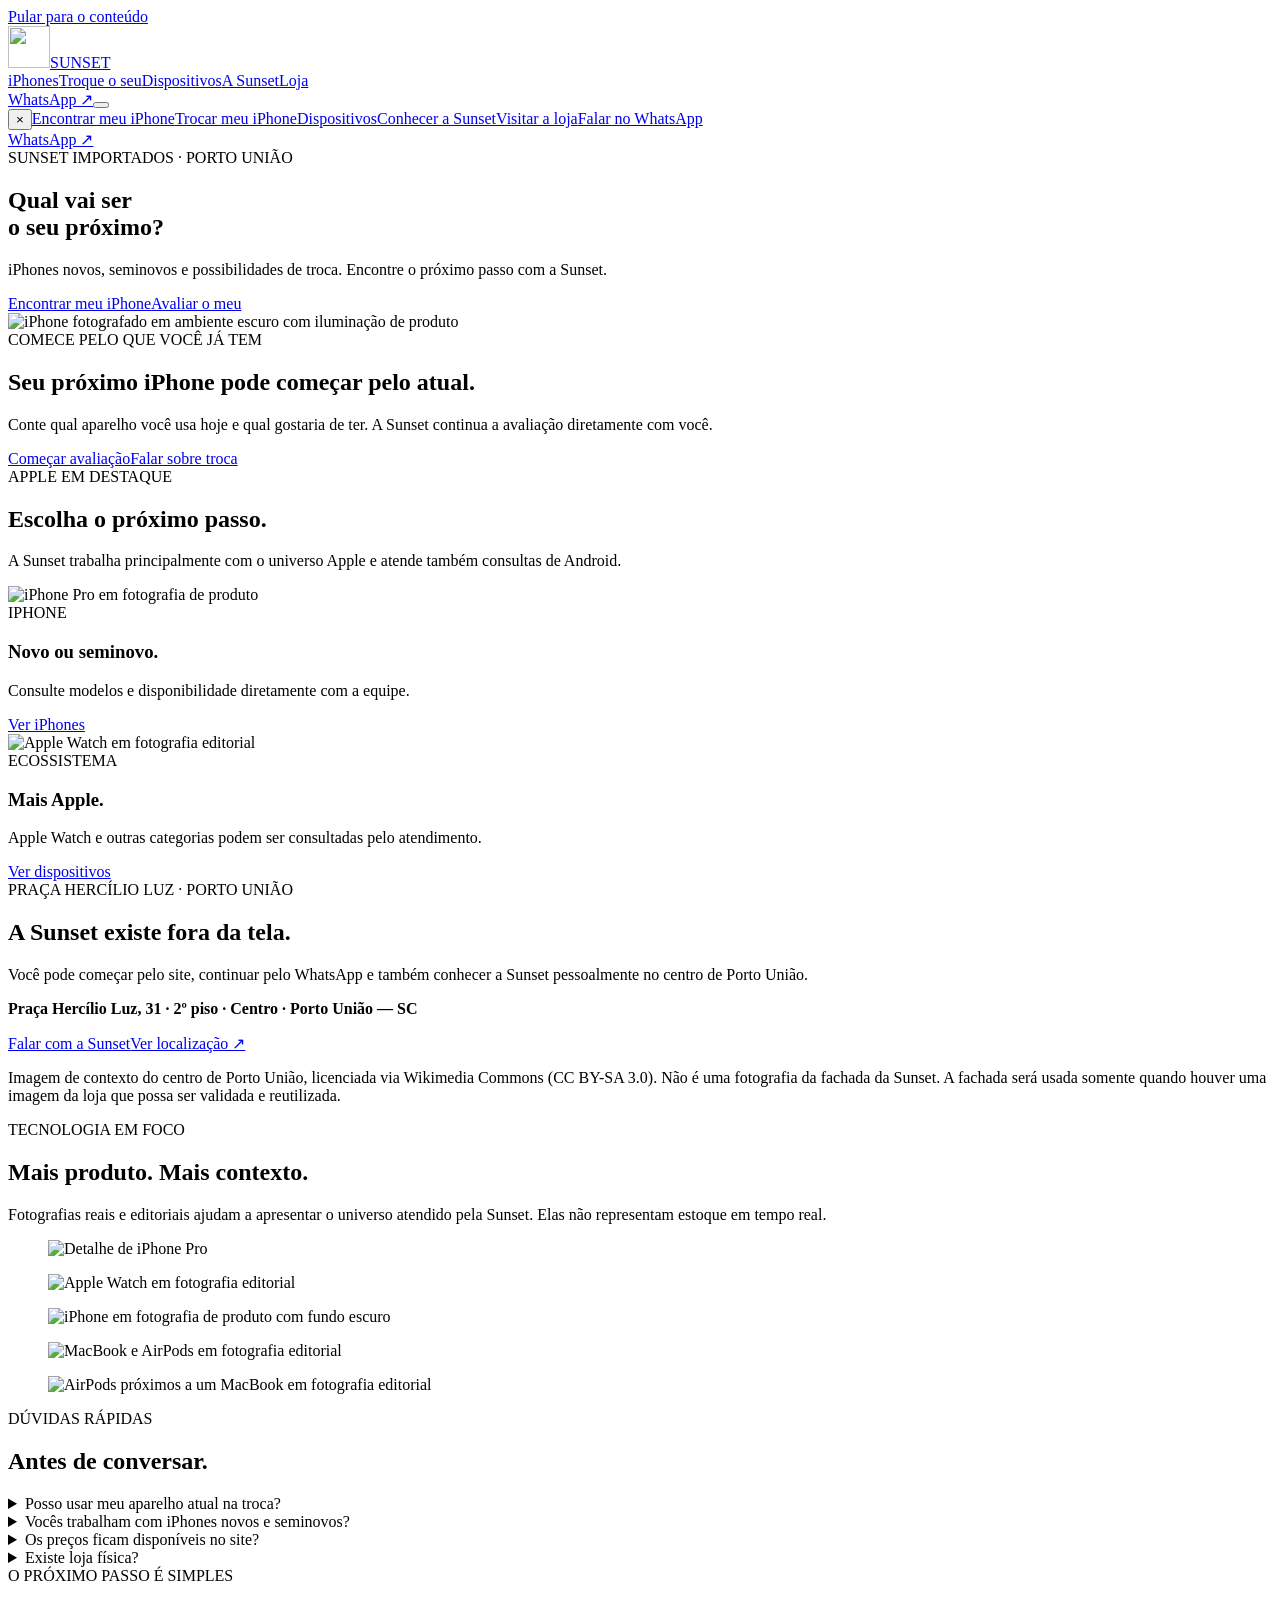
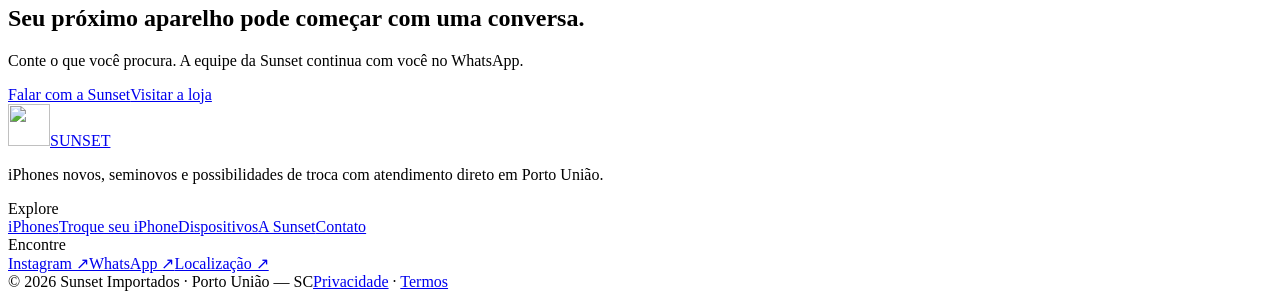
==== site/index.html @ 59bd6c58 "Clarify licensed Porto Uniao location background" ====
<!doctype html><html lang="pt-BR"><head><meta charset="utf-8"><meta name="viewport" content="width=device-width,initial-scale=1"><meta name="theme-color" content="#050505"><title>Sunset Importados | iPhones em Porto União</title><meta name="description" content="Encontre iPhones novos e seminovos, consulte possibilidades de troca e fale diretamente com a Sunset Importados em Porto União."><link rel="canonical" href="https://sunset-importados.onrender.com/"><link rel="icon" href="/assets/sunset-logo.webp" type="image/webp"><meta property="og:type" content="website"><meta property="og:title" content="Sunset Importados | iPhones em Porto União"><meta property="og:description" content="Encontre iPhones novos e seminovos, consulte possibilidades de troca e fale diretamente com a Sunset Importados em Porto União."><meta property="og:url" content="https://sunset-importados.onrender.com/"><meta property="og:image" content="https://sunset-importados.onrender.com/assets/media/iphone-dark-v3.jpg"><meta name="twitter:card" content="summary_large_image"><link rel="stylesheet" href="/assets/styles-1.css?v=20260817-4"><link rel="stylesheet" href="/assets/styles-2a.css?v=20260817-4"><link rel="stylesheet" href="/assets/styles-2b.css?v=20260817-4"><link rel="stylesheet" href="/assets/styles-3.css?v=20260817-4"><link rel="stylesheet" href="/assets/styles-4.css?v=20260817-4"><link rel="stylesheet" href="/assets/styles-media.css?v=20260817-4"><script type="application/ld+json">{"@context":"https://schema.org","@type":"Store","name":"Sunset Importados","url":"https://sunset-importados.onrender.com","sameAs":["https://www.instagram.com/sunset_importados_/"],"address":{"@type":"PostalAddress","streetAddress":"Praça Hercílio Luz, 31, 2º piso","addressLocality":"Porto União","addressRegion":"SC","addressCountry":"BR"}}</script></head><body><a class="skip" href="#conteudo">Pular para o conteúdo</a>
<header class="site-header" aria-label="Navegação principal"><div class="container nav"><a class="brand" href="/" aria-label="Sunset Importados - Início"><img src="/assets/sunset-logo.webp" alt="" width="42" height="42"><span class="brand-word">SUNSET</span></a><nav class="nav-links" aria-label="Principal"><a class="nav-link" href="/iphones/">iPhones</a><a class="nav-link" href="/troque-seu-iphone/">Troque o seu</a><a class="nav-link" href="/dispositivos/">Dispositivos</a><a class="nav-link" href="/a-sunset/">A Sunset</a><a class="nav-link" href="/contato/">Loja</a></nav><a class="btn btn-primary header-cta" data-wa="Olá! Vim pelo site da Sunset e gostaria de falar com a equipe." href="#">WhatsApp ↗</a><button class="menu-btn" type="button" aria-label="Abrir menu" aria-expanded="false"><span class="menu-lines"></span></button></div></header>
<div class="mobile-panel" aria-label="Menu mobile"><button class="close" type="button" aria-label="Fechar menu">×</button><a href="/iphones/">Encontrar meu iPhone</a><a href="/troque-seu-iphone/">Trocar meu iPhone</a><a href="/dispositivos/">Dispositivos</a><a href="/a-sunset/">Conhecer a Sunset</a><a href="/contato/">Visitar a loja</a><a class="btn btn-primary" data-wa="Olá! Vim pelo site da Sunset e gostaria de falar com a equipe." href="#">Falar no WhatsApp</a></div><a class="btn btn-primary mobile-whatsapp" data-wa="Olá! Vim pelo site da Sunset e gostaria de falar com a equipe." href="#">WhatsApp ↗</a>
<main id="conteudo">
<section class="hero"><div class="container hero-grid"><div class="hero-copy reveal"><div class="eyebrow">SUNSET IMPORTADOS · PORTO UNIÃO</div><h1>Qual vai ser<br><span class="gradient-text">o seu próximo?</span></h1><p class="hero-sub">iPhones novos, seminovos e possibilidades de troca. Encontre o próximo passo com a Sunset.</p><div class="btns"><a class="btn btn-primary" href="/iphones/">Encontrar meu iPhone</a><a class="btn btn-secondary" href="/troque-seu-iphone/">Avaliar o meu</a></div></div><div class="hero-art hero-photo reveal"><div class="halo"></div><img src="/assets/media/iphone-dark-v3.jpg" width="1800" height="1200" alt="iPhone fotografado em ambiente escuro com iluminação de produto" fetchpriority="high" decoding="async"></div></div></section>
<section class="section compact"><div class="container reveal"><div class="eyebrow">COMECE PELO QUE VOCÊ JÁ TEM</div><h2>Seu próximo iPhone pode começar pelo atual.</h2><p class="lede">Conte qual aparelho você usa hoje e qual gostaria de ter. A Sunset continua a avaliação diretamente com você.</p><div class="btns"><a class="btn btn-primary" href="/troque-seu-iphone/">Começar avaliação</a><a class="btn btn-secondary" data-wa="Olá! Vim pelo site da Sunset e quero trocar meu iPhone atual." href="#">Falar sobre troca</a></div></div></section>
<section class="section"><div class="container"><div class="section-head reveal"><div class="eyebrow">APPLE EM DESTAQUE</div><h2>Escolha o próximo passo.</h2><p class="lede">A Sunset trabalha principalmente com o universo Apple e atende também consultas de Android.</p></div><div class="media-feature-grid"><article class="media-feature reveal"><img src="/assets/media/iphone-16-pro-v3.jpg" width="1800" height="1200" alt="iPhone Pro em fotografia de produto" loading="lazy" decoding="async"><div class="media-feature-copy"><div class="eyebrow">IPHONE</div><h3>Novo ou seminovo.</h3><p>Consulte modelos e disponibilidade diretamente com a equipe.</p><a class="btn btn-secondary" href="/iphones/">Ver iPhones</a></div></article><article class="media-feature reveal"><img src="/assets/media/apple-watch-v3.jpg" width="1600" height="2000" alt="Apple Watch em fotografia editorial" loading="lazy" decoding="async"><div class="media-feature-copy"><div class="eyebrow">ECOSSISTEMA</div><h3>Mais Apple.</h3><p>Apple Watch e outras categorias podem ser consultadas pelo atendimento.</p><a class="btn btn-secondary" href="/dispositivos/">Ver dispositivos</a></div></article></div></div></section>
<section class="section store-location-section"><div class="store-location-bg" aria-hidden="true"></div><div class="container store-location-content reveal"><div class="eyebrow">PRAÇA HERCÍLIO LUZ · PORTO UNIÃO</div><h2>A Sunset existe fora da tela.</h2><p class="lede">Você pode começar pelo site, continuar pelo WhatsApp e também conhecer a Sunset pessoalmente no centro de Porto União.</p><p class="store-address"><strong>Praça Hercílio Luz, 31 · 2º piso · Centro · Porto União — SC</strong></p><div class="btns"><a class="btn btn-primary" data-wa="Olá! Vim pelo site da Sunset e gostaria de falar com a equipe." href="#">Falar com a Sunset</a><a class="btn btn-secondary" href="https://www.google.com/maps/search/?api=1&query=Praça+Hercílio+Luz+31+Porto+União+SC" target="_blank" rel="noopener noreferrer">Ver localização ↗</a></div><p class="location-caption">Imagem de contexto do centro de Porto União, licenciada via Wikimedia Commons (CC BY-SA 3.0). Não é uma fotografia da fachada da Sunset. A fachada será usada somente quando houver uma imagem da loja que possa ser validada e reutilizada.</p></div></section>
<section class="section compact"><div class="container reveal"><div class="eyebrow">TECNOLOGIA EM FOCO</div><h2>Mais produto. Mais contexto.</h2><p class="lede">Fotografias reais e editoriais ajudam a apresentar o universo atendido pela Sunset. Elas não representam estoque em tempo real.</p><div class="editorial-media expanded-media"><figure><img src="/assets/media/iphone-16-pro-v3.jpg" width="1800" height="1200" alt="Detalhe de iPhone Pro" loading="lazy" decoding="async"></figure><figure><img src="/assets/media/apple-watch-v3.jpg" width="1600" height="2000" alt="Apple Watch em fotografia editorial" loading="lazy" decoding="async"></figure><figure><img src="/assets/media/iphone-dark-v3.jpg" width="1800" height="1200" alt="iPhone em fotografia de produto com fundo escuro" loading="lazy" decoding="async"></figure><figure class="new-media"><img src="/assets/media/macbook-airpods-v1.jpg" alt="MacBook e AirPods em fotografia editorial" loading="lazy" decoding="async"></figure><figure class="new-media"><img src="/assets/media/airpods-macbook-v1.jpg" alt="AirPods próximos a um MacBook em fotografia editorial" loading="lazy" decoding="async"></figure></div></div></section>
<section class="section"><div class="container reveal"><div class="eyebrow">DÚVIDAS RÁPIDAS</div><h2>Antes de conversar.</h2><div class="faq"><details><summary>Posso usar meu aparelho atual na troca?</summary><p class="answer">Sim. A Sunset trabalha com negociações que podem envolver seu aparelho atual. A avaliação e as condições finais são confirmadas diretamente com a equipe.</p></details><details><summary>Vocês trabalham com iPhones novos e seminovos?</summary><p class="answer">Sim. A disponibilidade de modelos deve ser consultada no atendimento.</p></details><details><summary>Os preços ficam disponíveis no site?</summary><p class="answer">Não. O site ajuda você a encontrar o caminho certo e iniciar o atendimento. Preços e disponibilidade são consultados diretamente com a Sunset.</p></details><details><summary>Existe loja física?</summary><p class="answer">Sim. A Sunset está na Praça Hercílio Luz, 31, 2º piso, no Centro de Porto União — SC.</p></details></div></div></section>
<section class="section final-cta"><div class="container reveal"><div class="eyebrow">O PRÓXIMO PASSO É SIMPLES</div><h2>Seu próximo aparelho pode começar com uma conversa.</h2><p class="lede">Conte o que você procura. A equipe da Sunset continua com você no WhatsApp.</p><div class="btns"><a class="btn btn-primary" data-wa="Olá! Vim pelo site da Sunset e quero encontrar meu próximo aparelho." href="#">Falar com a Sunset</a><a class="btn btn-secondary" href="/contato/">Visitar a loja</a></div></div></section>
</main><footer class="footer"><div class="container"><div class="footer-grid"><div><a class="brand" href="/"><img src="/assets/sunset-logo.webp" alt="" width="42" height="42"><span class="brand-word">SUNSET</span></a><p>iPhones novos, seminovos e possibilidades de troca com atendimento direto em Porto União.</p></div><div><div class="eyebrow">Explore</div><div class="footer-links"><a href="/iphones/">iPhones</a><a href="/troque-seu-iphone/">Troque seu iPhone</a><a href="/dispositivos/">Dispositivos</a><a href="/a-sunset/">A Sunset</a><a href="/contato/">Contato</a></div></div><div><div class="eyebrow">Encontre</div><div class="footer-links"><a href="https://www.instagram.com/sunset_importados_/" target="_blank" rel="noopener noreferrer">Instagram ↗</a><a data-wa="Olá! Vim pelo site da Sunset e gostaria de falar com a equipe." href="#">WhatsApp ↗</a><a href="https://www.google.com/maps/search/?api=1&query=Praça+Hercílio+Luz+31+Porto+União+SC" target="_blank" rel="noopener noreferrer">Localização ↗</a></div></div></div><div class="footer-bottom"><span>© 2026 Sunset Importados · Porto União — SC</span><span><a href="/privacidade/">Privacidade</a> · <a href="/termos/">Termos</a></span></div></div></footer><script src="/assets/app.js?v=20260817-4" defer></script></body></html>
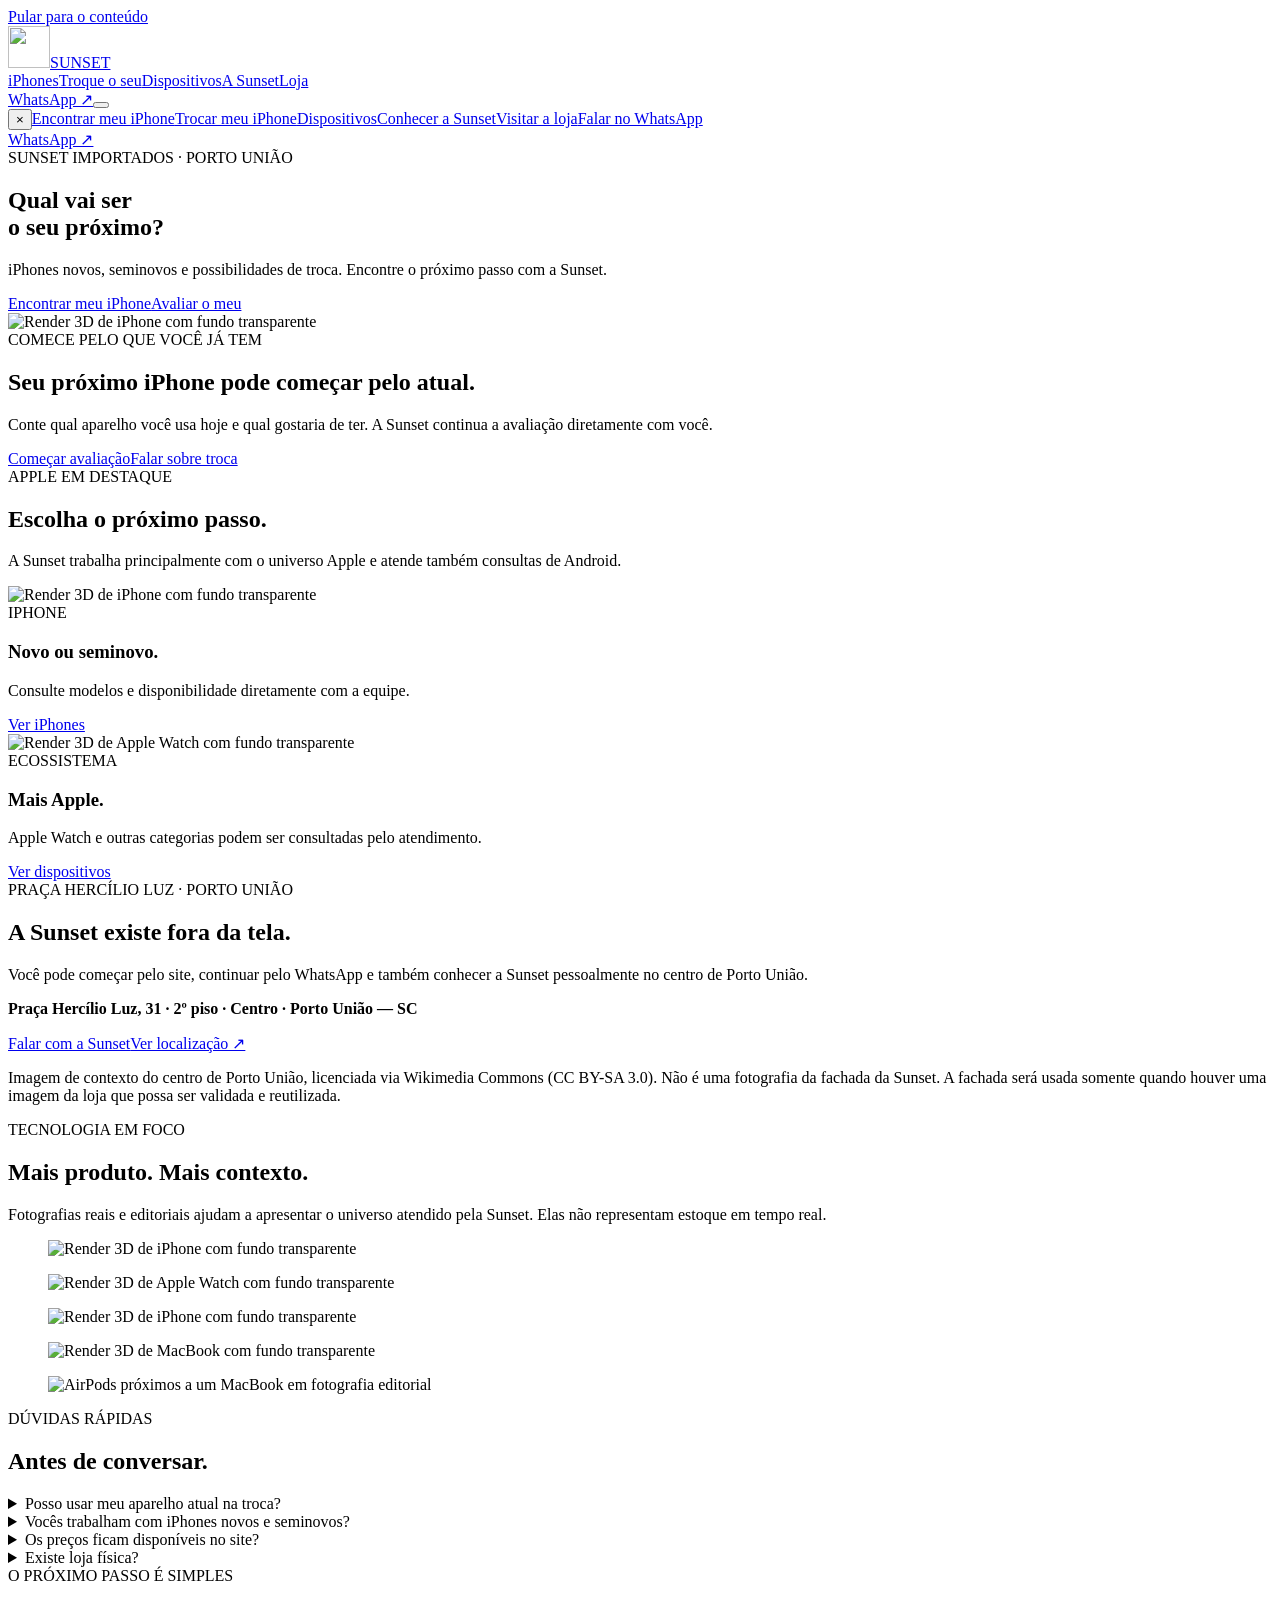
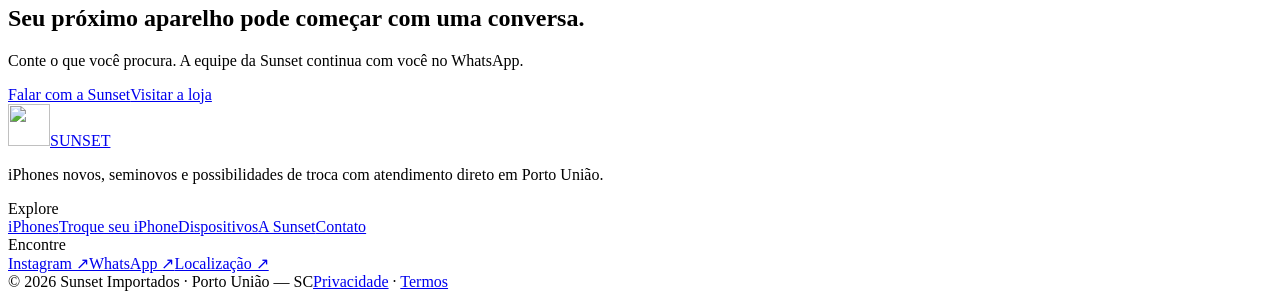
==== commit 39141567: "Use transparent 3D product renders across site" ====
--- a/site/index.html
+++ b/site/index.html
@@ -1,12 +1,12 @@
-<!doctype html><html lang="pt-BR"><head><meta charset="utf-8"><meta name="viewport" content="width=device-width,initial-scale=1"><meta name="theme-color" content="#050505"><title>Sunset Importados | iPhones em Porto União</title><meta name="description" content="Encontre iPhones novos e seminovos, consulte possibilidades de troca e fale diretamente com a Sunset Importados em Porto União."><link rel="canonical" href="https://sunset-importados.onrender.com/"><link rel="icon" href="/assets/sunset-logo.webp" type="image/webp"><meta property="og:type" content="website"><meta property="og:title" content="Sunset Importados | iPhones em Porto União"><meta property="og:description" content="Encontre iPhones novos e seminovos, consulte possibilidades de troca e fale diretamente com a Sunset Importados em Porto União."><meta property="og:url" content="https://sunset-importados.onrender.com/"><meta property="og:image" content="https://sunset-importados.onrender.com/assets/media/iphone-dark-v3.jpg"><meta name="twitter:card" content="summary_large_image"><link rel="stylesheet" href="/assets/styles-1.css?v=20260817-4"><link rel="stylesheet" href="/assets/styles-2a.css?v=20260817-4"><link rel="stylesheet" href="/assets/styles-2b.css?v=20260817-4"><link rel="stylesheet" href="/assets/styles-3.css?v=20260817-4"><link rel="stylesheet" href="/assets/styles-4.css?v=20260817-4"><link rel="stylesheet" href="/assets/styles-media.css?v=20260817-4"><script type="application/ld+json">{"@context":"https://schema.org","@type":"Store","name":"Sunset Importados","url":"https://sunset-importados.onrender.com","sameAs":["https://www.instagram.com/sunset_importados_/"],"address":{"@type":"PostalAddress","streetAddress":"Praça Hercílio Luz, 31, 2º piso","addressLocality":"Porto União","addressRegion":"SC","addressCountry":"BR"}}</script></head><body><a class="skip" href="#conteudo">Pular para o conteúdo</a>
+<!doctype html><html lang="pt-BR"><head><meta charset="utf-8"><meta name="viewport" content="width=device-width,initial-scale=1,viewport-fit=cover"><meta name="theme-color" content="#050505"><title>Sunset Importados | iPhones em Porto União</title><meta name="description" content="Encontre iPhones novos e seminovos, consulte possibilidades de troca e fale diretamente com a Sunset Importados em Porto União."><link rel="canonical" href="https://sunset-importados.onrender.com/"><link rel="icon" href="/assets/sunset-logo.webp" type="image/webp"><meta property="og:type" content="website"><meta property="og:title" content="Sunset Importados | iPhones em Porto União"><meta property="og:description" content="Encontre iPhones novos e seminovos, consulte possibilidades de troca e fale diretamente com a Sunset Importados em Porto União."><meta property="og:url" content="https://sunset-importados.onrender.com/"><meta property="og:image" content="https://sunset-importados.onrender.com/assets/media/iphone-transparent-v1.png"><meta name="twitter:card" content="summary_large_image"><link rel="stylesheet" href="/assets/styles-1.css?v=20260817-4"><link rel="stylesheet" href="/assets/styles-2a.css?v=20260817-4"><link rel="stylesheet" href="/assets/styles-2b.css?v=20260817-4"><link rel="stylesheet" href="/assets/styles-3.css?v=20260817-4"><link rel="stylesheet" href="/assets/styles-4.css?v=20260817-4"><link rel="stylesheet" href="/assets/styles-media.css?v=20260817-4"><script type="application/ld+json">{"@context":"https://schema.org","@type":"Store","name":"Sunset Importados","url":"https://sunset-importados.onrender.com","sameAs":["https://www.instagram.com/sunset_importados_/"],"address":{"@type":"PostalAddress","streetAddress":"Praça Hercílio Luz, 31, 2º piso","addressLocality":"Porto União","addressRegion":"SC","addressCountry":"BR"}}</script><link rel="stylesheet" href="/assets/styles-mobile.css?v=20260817-1"><link rel="manifest" href="/manifest.webmanifest"><link rel="apple-touch-icon" href="/assets/apple-touch-icon.png"><meta name="apple-mobile-web-app-capable" content="yes"><meta name="apple-mobile-web-app-status-bar-style" content="black-translucent"><meta name="apple-mobile-web-app-title" content="Sunset"><link rel="stylesheet" href="/assets/styles-mobile-pwa.css?v=20260817-1"></head><body><a class="skip" href="#conteudo">Pular para o conteúdo</a>
 <header class="site-header" aria-label="Navegação principal"><div class="container nav"><a class="brand" href="/" aria-label="Sunset Importados - Início"><img src="/assets/sunset-logo.webp" alt="" width="42" height="42"><span class="brand-word">SUNSET</span></a><nav class="nav-links" aria-label="Principal"><a class="nav-link" href="/iphones/">iPhones</a><a class="nav-link" href="/troque-seu-iphone/">Troque o seu</a><a class="nav-link" href="/dispositivos/">Dispositivos</a><a class="nav-link" href="/a-sunset/">A Sunset</a><a class="nav-link" href="/contato/">Loja</a></nav><a class="btn btn-primary header-cta" data-wa="Olá! Vim pelo site da Sunset e gostaria de falar com a equipe." href="#">WhatsApp ↗</a><button class="menu-btn" type="button" aria-label="Abrir menu" aria-expanded="false"><span class="menu-lines"></span></button></div></header>
 <div class="mobile-panel" aria-label="Menu mobile"><button class="close" type="button" aria-label="Fechar menu">×</button><a href="/iphones/">Encontrar meu iPhone</a><a href="/troque-seu-iphone/">Trocar meu iPhone</a><a href="/dispositivos/">Dispositivos</a><a href="/a-sunset/">Conhecer a Sunset</a><a href="/contato/">Visitar a loja</a><a class="btn btn-primary" data-wa="Olá! Vim pelo site da Sunset e gostaria de falar com a equipe." href="#">Falar no WhatsApp</a></div><a class="btn btn-primary mobile-whatsapp" data-wa="Olá! Vim pelo site da Sunset e gostaria de falar com a equipe." href="#">WhatsApp ↗</a>
 <main id="conteudo">
-<section class="hero"><div class="container hero-grid"><div class="hero-copy reveal"><div class="eyebrow">SUNSET IMPORTADOS · PORTO UNIÃO</div><h1>Qual vai ser<br><span class="gradient-text">o seu próximo?</span></h1><p class="hero-sub">iPhones novos, seminovos e possibilidades de troca. Encontre o próximo passo com a Sunset.</p><div class="btns"><a class="btn btn-primary" href="/iphones/">Encontrar meu iPhone</a><a class="btn btn-secondary" href="/troque-seu-iphone/">Avaliar o meu</a></div></div><div class="hero-art hero-photo reveal"><div class="halo"></div><img src="/assets/media/iphone-dark-v3.jpg" width="1800" height="1200" alt="iPhone fotografado em ambiente escuro com iluminação de produto" fetchpriority="high" decoding="async"></div></div></section>
+<section class="hero"><div class="container hero-grid"><div class="hero-copy reveal"><div class="eyebrow">SUNSET IMPORTADOS · PORTO UNIÃO</div><h1>Qual vai ser<br><span class="gradient-text">o seu próximo?</span></h1><p class="hero-sub">iPhones novos, seminovos e possibilidades de troca. Encontre o próximo passo com a Sunset.</p><div class="btns"><a class="btn btn-primary" href="/iphones/">Encontrar meu iPhone</a><a class="btn btn-secondary" href="/troque-seu-iphone/">Avaliar o meu</a></div></div><div class="hero-art hero-photo reveal"><div class="halo"></div><img src="/assets/media/iphone-transparent-v1.png" width="1800" height="1200" alt="Render 3D de iPhone com fundo transparente" fetchpriority="high" decoding="async"></div></div></section>
 <section class="section compact"><div class="container reveal"><div class="eyebrow">COMECE PELO QUE VOCÊ JÁ TEM</div><h2>Seu próximo iPhone pode começar pelo atual.</h2><p class="lede">Conte qual aparelho você usa hoje e qual gostaria de ter. A Sunset continua a avaliação diretamente com você.</p><div class="btns"><a class="btn btn-primary" href="/troque-seu-iphone/">Começar avaliação</a><a class="btn btn-secondary" data-wa="Olá! Vim pelo site da Sunset e quero trocar meu iPhone atual." href="#">Falar sobre troca</a></div></div></section>
-<section class="section"><div class="container"><div class="section-head reveal"><div class="eyebrow">APPLE EM DESTAQUE</div><h2>Escolha o próximo passo.</h2><p class="lede">A Sunset trabalha principalmente com o universo Apple e atende também consultas de Android.</p></div><div class="media-feature-grid"><article class="media-feature reveal"><img src="/assets/media/iphone-16-pro-v3.jpg" width="1800" height="1200" alt="iPhone Pro em fotografia de produto" loading="lazy" decoding="async"><div class="media-feature-copy"><div class="eyebrow">IPHONE</div><h3>Novo ou seminovo.</h3><p>Consulte modelos e disponibilidade diretamente com a equipe.</p><a class="btn btn-secondary" href="/iphones/">Ver iPhones</a></div></article><article class="media-feature reveal"><img src="/assets/media/apple-watch-v3.jpg" width="1600" height="2000" alt="Apple Watch em fotografia editorial" loading="lazy" decoding="async"><div class="media-feature-copy"><div class="eyebrow">ECOSSISTEMA</div><h3>Mais Apple.</h3><p>Apple Watch e outras categorias podem ser consultadas pelo atendimento.</p><a class="btn btn-secondary" href="/dispositivos/">Ver dispositivos</a></div></article></div></div></section>
+<section class="section"><div class="container"><div class="section-head reveal"><div class="eyebrow">APPLE EM DESTAQUE</div><h2>Escolha o próximo passo.</h2><p class="lede">A Sunset trabalha principalmente com o universo Apple e atende também consultas de Android.</p></div><div class="media-feature-grid"><article class="media-feature reveal"><img src="/assets/media/iphone-transparent-v1.png" width="1800" height="1200" alt="Render 3D de iPhone com fundo transparente" loading="lazy" decoding="async"><div class="media-feature-copy"><div class="eyebrow">IPHONE</div><h3>Novo ou seminovo.</h3><p>Consulte modelos e disponibilidade diretamente com a equipe.</p><a class="btn btn-secondary" href="/iphones/">Ver iPhones</a></div></article><article class="media-feature reveal"><img src="/assets/media/apple-watch-transparent-v1.png" width="1600" height="2000" alt="Render 3D de Apple Watch com fundo transparente" loading="lazy" decoding="async"><div class="media-feature-copy"><div class="eyebrow">ECOSSISTEMA</div><h3>Mais Apple.</h3><p>Apple Watch e outras categorias podem ser consultadas pelo atendimento.</p><a class="btn btn-secondary" href="/dispositivos/">Ver dispositivos</a></div></article></div></div></section>
 <section class="section store-location-section"><div class="store-location-bg" aria-hidden="true"></div><div class="container store-location-content reveal"><div class="eyebrow">PRAÇA HERCÍLIO LUZ · PORTO UNIÃO</div><h2>A Sunset existe fora da tela.</h2><p class="lede">Você pode começar pelo site, continuar pelo WhatsApp e também conhecer a Sunset pessoalmente no centro de Porto União.</p><p class="store-address"><strong>Praça Hercílio Luz, 31 · 2º piso · Centro · Porto União — SC</strong></p><div class="btns"><a class="btn btn-primary" data-wa="Olá! Vim pelo site da Sunset e gostaria de falar com a equipe." href="#">Falar com a Sunset</a><a class="btn btn-secondary" href="https://www.google.com/maps/search/?api=1&query=Praça+Hercílio+Luz+31+Porto+União+SC" target="_blank" rel="noopener noreferrer">Ver localização ↗</a></div><p class="location-caption">Imagem de contexto do centro de Porto União, licenciada via Wikimedia Commons (CC BY-SA 3.0). Não é uma fotografia da fachada da Sunset. A fachada será usada somente quando houver uma imagem da loja que possa ser validada e reutilizada.</p></div></section>
-<section class="section compact"><div class="container reveal"><div class="eyebrow">TECNOLOGIA EM FOCO</div><h2>Mais produto. Mais contexto.</h2><p class="lede">Fotografias reais e editoriais ajudam a apresentar o universo atendido pela Sunset. Elas não representam estoque em tempo real.</p><div class="editorial-media expanded-media"><figure><img src="/assets/media/iphone-16-pro-v3.jpg" width="1800" height="1200" alt="Detalhe de iPhone Pro" loading="lazy" decoding="async"></figure><figure><img src="/assets/media/apple-watch-v3.jpg" width="1600" height="2000" alt="Apple Watch em fotografia editorial" loading="lazy" decoding="async"></figure><figure><img src="/assets/media/iphone-dark-v3.jpg" width="1800" height="1200" alt="iPhone em fotografia de produto com fundo escuro" loading="lazy" decoding="async"></figure><figure class="new-media"><img src="/assets/media/macbook-airpods-v1.jpg" alt="MacBook e AirPods em fotografia editorial" loading="lazy" decoding="async"></figure><figure class="new-media"><img src="/assets/media/airpods-macbook-v1.jpg" alt="AirPods próximos a um MacBook em fotografia editorial" loading="lazy" decoding="async"></figure></div></div></section>
+<section class="section compact"><div class="container reveal"><div class="eyebrow">TECNOLOGIA EM FOCO</div><h2>Mais produto. Mais contexto.</h2><p class="lede">Fotografias reais e editoriais ajudam a apresentar o universo atendido pela Sunset. Elas não representam estoque em tempo real.</p><div class="editorial-media expanded-media"><figure><img src="/assets/media/iphone-transparent-v1.png" width="1800" height="1200" alt="Render 3D de iPhone com fundo transparente" loading="lazy" decoding="async"></figure><figure><img src="/assets/media/apple-watch-transparent-v1.png" width="1600" height="2000" alt="Render 3D de Apple Watch com fundo transparente" loading="lazy" decoding="async"></figure><figure><img src="/assets/media/iphone-transparent-v1.png" width="1800" height="1200" alt="Render 3D de iPhone com fundo transparente" loading="lazy" decoding="async"></figure><figure class="new-media"><img src="/assets/media/macbook-transparent-v1.png" alt="Render 3D de MacBook com fundo transparente" loading="lazy" decoding="async"></figure><figure class="new-media"><img src="/assets/media/airpods-macbook-v1.jpg" alt="AirPods próximos a um MacBook em fotografia editorial" loading="lazy" decoding="async"></figure></div></div></section>
 <section class="section"><div class="container reveal"><div class="eyebrow">DÚVIDAS RÁPIDAS</div><h2>Antes de conversar.</h2><div class="faq"><details><summary>Posso usar meu aparelho atual na troca?</summary><p class="answer">Sim. A Sunset trabalha com negociações que podem envolver seu aparelho atual. A avaliação e as condições finais são confirmadas diretamente com a equipe.</p></details><details><summary>Vocês trabalham com iPhones novos e seminovos?</summary><p class="answer">Sim. A disponibilidade de modelos deve ser consultada no atendimento.</p></details><details><summary>Os preços ficam disponíveis no site?</summary><p class="answer">Não. O site ajuda você a encontrar o caminho certo e iniciar o atendimento. Preços e disponibilidade são consultados diretamente com a Sunset.</p></details><details><summary>Existe loja física?</summary><p class="answer">Sim. A Sunset está na Praça Hercílio Luz, 31, 2º piso, no Centro de Porto União — SC.</p></details></div></div></section>
 <section class="section final-cta"><div class="container reveal"><div class="eyebrow">O PRÓXIMO PASSO É SIMPLES</div><h2>Seu próximo aparelho pode começar com uma conversa.</h2><p class="lede">Conte o que você procura. A equipe da Sunset continua com você no WhatsApp.</p><div class="btns"><a class="btn btn-primary" data-wa="Olá! Vim pelo site da Sunset e quero encontrar meu próximo aparelho." href="#">Falar com a Sunset</a><a class="btn btn-secondary" href="/contato/">Visitar a loja</a></div></div></section>
-</main><footer class="footer"><div class="container"><div class="footer-grid"><div><a class="brand" href="/"><img src="/assets/sunset-logo.webp" alt="" width="42" height="42"><span class="brand-word">SUNSET</span></a><p>iPhones novos, seminovos e possibilidades de troca com atendimento direto em Porto União.</p></div><div><div class="eyebrow">Explore</div><div class="footer-links"><a href="/iphones/">iPhones</a><a href="/troque-seu-iphone/">Troque seu iPhone</a><a href="/dispositivos/">Dispositivos</a><a href="/a-sunset/">A Sunset</a><a href="/contato/">Contato</a></div></div><div><div class="eyebrow">Encontre</div><div class="footer-links"><a href="https://www.instagram.com/sunset_importados_/" target="_blank" rel="noopener noreferrer">Instagram ↗</a><a data-wa="Olá! Vim pelo site da Sunset e gostaria de falar com a equipe." href="#">WhatsApp ↗</a><a href="https://www.google.com/maps/search/?api=1&query=Praça+Hercílio+Luz+31+Porto+União+SC" target="_blank" rel="noopener noreferrer">Localização ↗</a></div></div></div><div class="footer-bottom"><span>© 2026 Sunset Importados · Porto União — SC</span><span><a href="/privacidade/">Privacidade</a> · <a href="/termos/">Termos</a></span></div></div></footer><script src="/assets/app.js?v=20260817-4" defer></script></body></html>+</main><footer class="footer"><div class="container"><div class="footer-grid"><div><a class="brand" href="/"><img src="/assets/sunset-logo.webp" alt="" width="42" height="42"><span class="brand-word">SUNSET</span></a><p>iPhones novos, seminovos e possibilidades de troca com atendimento direto em Porto União.</p></div><div><div class="eyebrow">Explore</div><div class="footer-links"><a href="/iphones/">iPhones</a><a href="/troque-seu-iphone/">Troque seu iPhone</a><a href="/dispositivos/">Dispositivos</a><a href="/a-sunset/">A Sunset</a><a href="/contato/">Contato</a></div></div><div><div class="eyebrow">Encontre</div><div class="footer-links"><a href="https://www.instagram.com/sunset_importados_/" target="_blank" rel="noopener noreferrer">Instagram ↗</a><a data-wa="Olá! Vim pelo site da Sunset e gostaria de falar com a equipe." href="#">WhatsApp ↗</a><a href="https://www.google.com/maps/search/?api=1&query=Praça+Hercílio+Luz+31+Porto+União+SC" target="_blank" rel="noopener noreferrer">Localização ↗</a></div></div></div><div class="footer-bottom"><span>© 2026 Sunset Importados · Porto União — SC</span><span><a href="/privacidade/">Privacidade</a> · <a href="/termos/">Termos</a></span></div></div></footer><script src="/assets/app.js?v=20260817-4" defer></script><script src="/assets/pwa.js?v=20260817-1" defer></script></body></html>
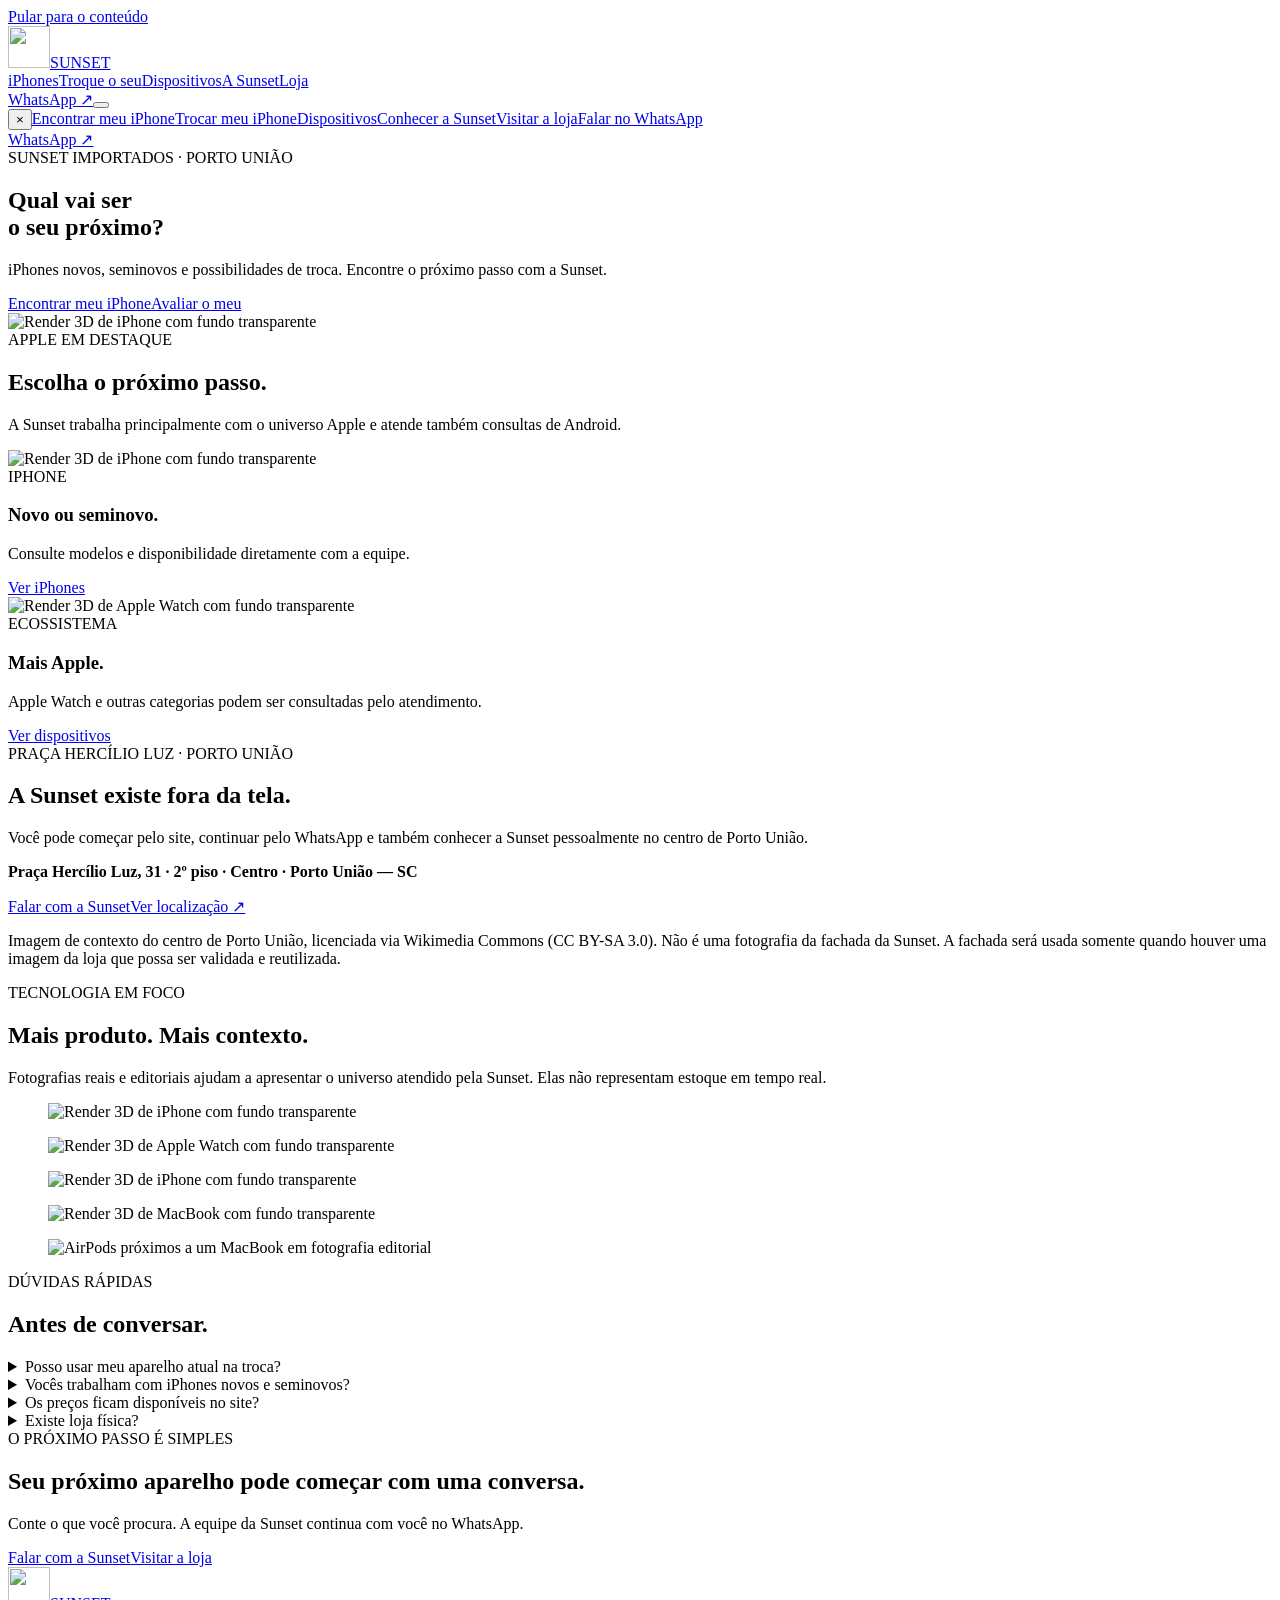
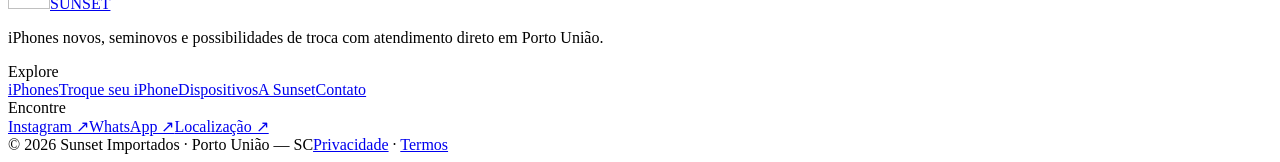
==== commit 9ec9f5de: "Remove product overlays and duplicate section for cinematic layout" ====
--- a/site/index.html
+++ b/site/index.html
@@ -1,9 +1,9 @@
-<!doctype html><html lang="pt-BR"><head><meta charset="utf-8"><meta name="viewport" content="width=device-width,initial-scale=1,viewport-fit=cover"><meta name="theme-color" content="#050505"><title>Sunset Importados | iPhones em Porto União</title><meta name="description" content="Encontre iPhones novos e seminovos, consulte possibilidades de troca e fale diretamente com a Sunset Importados em Porto União."><link rel="canonical" href="https://sunset-importados.onrender.com/"><link rel="icon" href="/assets/sunset-logo.webp" type="image/webp"><meta property="og:type" content="website"><meta property="og:title" content="Sunset Importados | iPhones em Porto União"><meta property="og:description" content="Encontre iPhones novos e seminovos, consulte possibilidades de troca e fale diretamente com a Sunset Importados em Porto União."><meta property="og:url" content="https://sunset-importados.onrender.com/"><meta property="og:image" content="https://sunset-importados.onrender.com/assets/media/iphone-transparent-v1.png"><meta name="twitter:card" content="summary_large_image"><link rel="stylesheet" href="/assets/styles-1.css?v=20260817-4"><link rel="stylesheet" href="/assets/styles-2a.css?v=20260817-4"><link rel="stylesheet" href="/assets/styles-2b.css?v=20260817-4"><link rel="stylesheet" href="/assets/styles-3.css?v=20260817-4"><link rel="stylesheet" href="/assets/styles-4.css?v=20260817-4"><link rel="stylesheet" href="/assets/styles-media.css?v=20260817-4"><script type="application/ld+json">{"@context":"https://schema.org","@type":"Store","name":"Sunset Importados","url":"https://sunset-importados.onrender.com","sameAs":["https://www.instagram.com/sunset_importados_/"],"address":{"@type":"PostalAddress","streetAddress":"Praça Hercílio Luz, 31, 2º piso","addressLocality":"Porto União","addressRegion":"SC","addressCountry":"BR"}}</script><link rel="stylesheet" href="/assets/styles-mobile.css?v=20260817-1"><link rel="manifest" href="/manifest.webmanifest"><link rel="apple-touch-icon" href="/assets/apple-touch-icon.png"><meta name="apple-mobile-web-app-capable" content="yes"><meta name="apple-mobile-web-app-status-bar-style" content="black-translucent"><meta name="apple-mobile-web-app-title" content="Sunset"><link rel="stylesheet" href="/assets/styles-mobile-pwa.css?v=20260817-1"></head><body><a class="skip" href="#conteudo">Pular para o conteúdo</a>
+<!doctype html><html lang="pt-BR"><head><meta charset="utf-8"><meta name="viewport" content="width=device-width,initial-scale=1,viewport-fit=cover"><meta name="theme-color" content="#050505"><title>Sunset Importados | iPhones em Porto União</title><meta name="description" content="Encontre iPhones novos e seminovos, consulte possibilidades de troca e fale diretamente com a Sunset Importados em Porto União."><link rel="canonical" href="https://sunset-importados.onrender.com/"><link rel="icon" href="/assets/sunset-logo.webp" type="image/webp"><meta property="og:type" content="website"><meta property="og:title" content="Sunset Importados | iPhones em Porto União"><meta property="og:description" content="Encontre iPhones novos e seminovos, consulte possibilidades de troca e fale diretamente com a Sunset Importados em Porto União."><meta property="og:url" content="https://sunset-importados.onrender.com/"><meta property="og:image" content="https://sunset-importados.onrender.com/assets/media/iphone-transparent-v1.png"><meta name="twitter:card" content="summary_large_image"><link rel="stylesheet" href="/assets/styles-1.css?v=20260817-4"><link rel="stylesheet" href="/assets/styles-2a.css?v=20260817-4"><link rel="stylesheet" href="/assets/styles-2b.css?v=20260817-4"><link rel="stylesheet" href="/assets/styles-3.css?v=20260817-4"><link rel="stylesheet" href="/assets/styles-4.css?v=20260817-4"><link rel="stylesheet" href="/assets/styles-media.css?v=20260817-4"><script type="application/ld+json">{"@context":"https://schema.org","@type":"Store","name":"Sunset Importados","url":"https://sunset-importados.onrender.com","sameAs":["https://www.instagram.com/sunset_importados_/"],"address":{"@type":"PostalAddress","streetAddress":"Praça Hercílio Luz, 31, 2º piso","addressLocality":"Porto União","addressRegion":"SC","addressCountry":"BR"}}</script><link rel="stylesheet" href="/assets/styles-mobile.css?v=20260817-1"><link rel="manifest" href="/manifest.webmanifest"><link rel="apple-touch-icon" href="/assets/apple-touch-icon.png"><meta name="apple-mobile-web-app-capable" content="yes"><meta name="apple-mobile-web-app-status-bar-style" content="black-translucent"><meta name="apple-mobile-web-app-title" content="Sunset"><link rel="stylesheet" href="/assets/styles-mobile-pwa.css?v=20260817-1"><link rel="stylesheet" href="/assets/styles-cinematic.css?v=20260817-1"></head><body><a class="skip" href="#conteudo">Pular para o conteúdo</a>
 <header class="site-header" aria-label="Navegação principal"><div class="container nav"><a class="brand" href="/" aria-label="Sunset Importados - Início"><img src="/assets/sunset-logo.webp" alt="" width="42" height="42"><span class="brand-word">SUNSET</span></a><nav class="nav-links" aria-label="Principal"><a class="nav-link" href="/iphones/">iPhones</a><a class="nav-link" href="/troque-seu-iphone/">Troque o seu</a><a class="nav-link" href="/dispositivos/">Dispositivos</a><a class="nav-link" href="/a-sunset/">A Sunset</a><a class="nav-link" href="/contato/">Loja</a></nav><a class="btn btn-primary header-cta" data-wa="Olá! Vim pelo site da Sunset e gostaria de falar com a equipe." href="#">WhatsApp ↗</a><button class="menu-btn" type="button" aria-label="Abrir menu" aria-expanded="false"><span class="menu-lines"></span></button></div></header>
 <div class="mobile-panel" aria-label="Menu mobile"><button class="close" type="button" aria-label="Fechar menu">×</button><a href="/iphones/">Encontrar meu iPhone</a><a href="/troque-seu-iphone/">Trocar meu iPhone</a><a href="/dispositivos/">Dispositivos</a><a href="/a-sunset/">Conhecer a Sunset</a><a href="/contato/">Visitar a loja</a><a class="btn btn-primary" data-wa="Olá! Vim pelo site da Sunset e gostaria de falar com a equipe." href="#">Falar no WhatsApp</a></div><a class="btn btn-primary mobile-whatsapp" data-wa="Olá! Vim pelo site da Sunset e gostaria de falar com a equipe." href="#">WhatsApp ↗</a>
 <main id="conteudo">
-<section class="hero"><div class="container hero-grid"><div class="hero-copy reveal"><div class="eyebrow">SUNSET IMPORTADOS · PORTO UNIÃO</div><h1>Qual vai ser<br><span class="gradient-text">o seu próximo?</span></h1><p class="hero-sub">iPhones novos, seminovos e possibilidades de troca. Encontre o próximo passo com a Sunset.</p><div class="btns"><a class="btn btn-primary" href="/iphones/">Encontrar meu iPhone</a><a class="btn btn-secondary" href="/troque-seu-iphone/">Avaliar o meu</a></div></div><div class="hero-art hero-photo reveal"><div class="halo"></div><img src="/assets/media/iphone-transparent-v1.png" width="1800" height="1200" alt="Render 3D de iPhone com fundo transparente" fetchpriority="high" decoding="async"></div></div></section>
-<section class="section compact"><div class="container reveal"><div class="eyebrow">COMECE PELO QUE VOCÊ JÁ TEM</div><h2>Seu próximo iPhone pode começar pelo atual.</h2><p class="lede">Conte qual aparelho você usa hoje e qual gostaria de ter. A Sunset continua a avaliação diretamente com você.</p><div class="btns"><a class="btn btn-primary" href="/troque-seu-iphone/">Começar avaliação</a><a class="btn btn-secondary" data-wa="Olá! Vim pelo site da Sunset e quero trocar meu iPhone atual." href="#">Falar sobre troca</a></div></div></section>
+<section class="hero"><div class="container hero-grid"><div class="hero-copy reveal"><div class="eyebrow">SUNSET IMPORTADOS · PORTO UNIÃO</div><h1>Qual vai ser<br><span class="gradient-text">o seu próximo?</span></h1><p class="hero-sub">iPhones novos, seminovos e possibilidades de troca. Encontre o próximo passo com a Sunset.</p><div class="btns"><a class="btn btn-primary" href="/iphones/">Encontrar meu iPhone</a><a class="btn btn-secondary" href="/troque-seu-iphone/">Avaliar o meu</a></div></div><div class="hero-art hero-photo reveal"><img src="/assets/media/iphone-transparent-v1.png" width="1800" height="1200" alt="Render 3D de iPhone com fundo transparente" fetchpriority="high" decoding="async"></div></div></section>
+
 <section class="section"><div class="container"><div class="section-head reveal"><div class="eyebrow">APPLE EM DESTAQUE</div><h2>Escolha o próximo passo.</h2><p class="lede">A Sunset trabalha principalmente com o universo Apple e atende também consultas de Android.</p></div><div class="media-feature-grid"><article class="media-feature reveal"><img src="/assets/media/iphone-transparent-v1.png" width="1800" height="1200" alt="Render 3D de iPhone com fundo transparente" loading="lazy" decoding="async"><div class="media-feature-copy"><div class="eyebrow">IPHONE</div><h3>Novo ou seminovo.</h3><p>Consulte modelos e disponibilidade diretamente com a equipe.</p><a class="btn btn-secondary" href="/iphones/">Ver iPhones</a></div></article><article class="media-feature reveal"><img src="/assets/media/apple-watch-transparent-v1.png" width="1600" height="2000" alt="Render 3D de Apple Watch com fundo transparente" loading="lazy" decoding="async"><div class="media-feature-copy"><div class="eyebrow">ECOSSISTEMA</div><h3>Mais Apple.</h3><p>Apple Watch e outras categorias podem ser consultadas pelo atendimento.</p><a class="btn btn-secondary" href="/dispositivos/">Ver dispositivos</a></div></article></div></div></section>
 <section class="section store-location-section"><div class="store-location-bg" aria-hidden="true"></div><div class="container store-location-content reveal"><div class="eyebrow">PRAÇA HERCÍLIO LUZ · PORTO UNIÃO</div><h2>A Sunset existe fora da tela.</h2><p class="lede">Você pode começar pelo site, continuar pelo WhatsApp e também conhecer a Sunset pessoalmente no centro de Porto União.</p><p class="store-address"><strong>Praça Hercílio Luz, 31 · 2º piso · Centro · Porto União — SC</strong></p><div class="btns"><a class="btn btn-primary" data-wa="Olá! Vim pelo site da Sunset e gostaria de falar com a equipe." href="#">Falar com a Sunset</a><a class="btn btn-secondary" href="https://www.google.com/maps/search/?api=1&query=Praça+Hercílio+Luz+31+Porto+União+SC" target="_blank" rel="noopener noreferrer">Ver localização ↗</a></div><p class="location-caption">Imagem de contexto do centro de Porto União, licenciada via Wikimedia Commons (CC BY-SA 3.0). Não é uma fotografia da fachada da Sunset. A fachada será usada somente quando houver uma imagem da loja que possa ser validada e reutilizada.</p></div></section>
 <section class="section compact"><div class="container reveal"><div class="eyebrow">TECNOLOGIA EM FOCO</div><h2>Mais produto. Mais contexto.</h2><p class="lede">Fotografias reais e editoriais ajudam a apresentar o universo atendido pela Sunset. Elas não representam estoque em tempo real.</p><div class="editorial-media expanded-media"><figure><img src="/assets/media/iphone-transparent-v1.png" width="1800" height="1200" alt="Render 3D de iPhone com fundo transparente" loading="lazy" decoding="async"></figure><figure><img src="/assets/media/apple-watch-transparent-v1.png" width="1600" height="2000" alt="Render 3D de Apple Watch com fundo transparente" loading="lazy" decoding="async"></figure><figure><img src="/assets/media/iphone-transparent-v1.png" width="1800" height="1200" alt="Render 3D de iPhone com fundo transparente" loading="lazy" decoding="async"></figure><figure class="new-media"><img src="/assets/media/macbook-transparent-v1.png" alt="Render 3D de MacBook com fundo transparente" loading="lazy" decoding="async"></figure><figure class="new-media"><img src="/assets/media/airpods-macbook-v1.jpg" alt="AirPods próximos a um MacBook em fotografia editorial" loading="lazy" decoding="async"></figure></div></div></section>
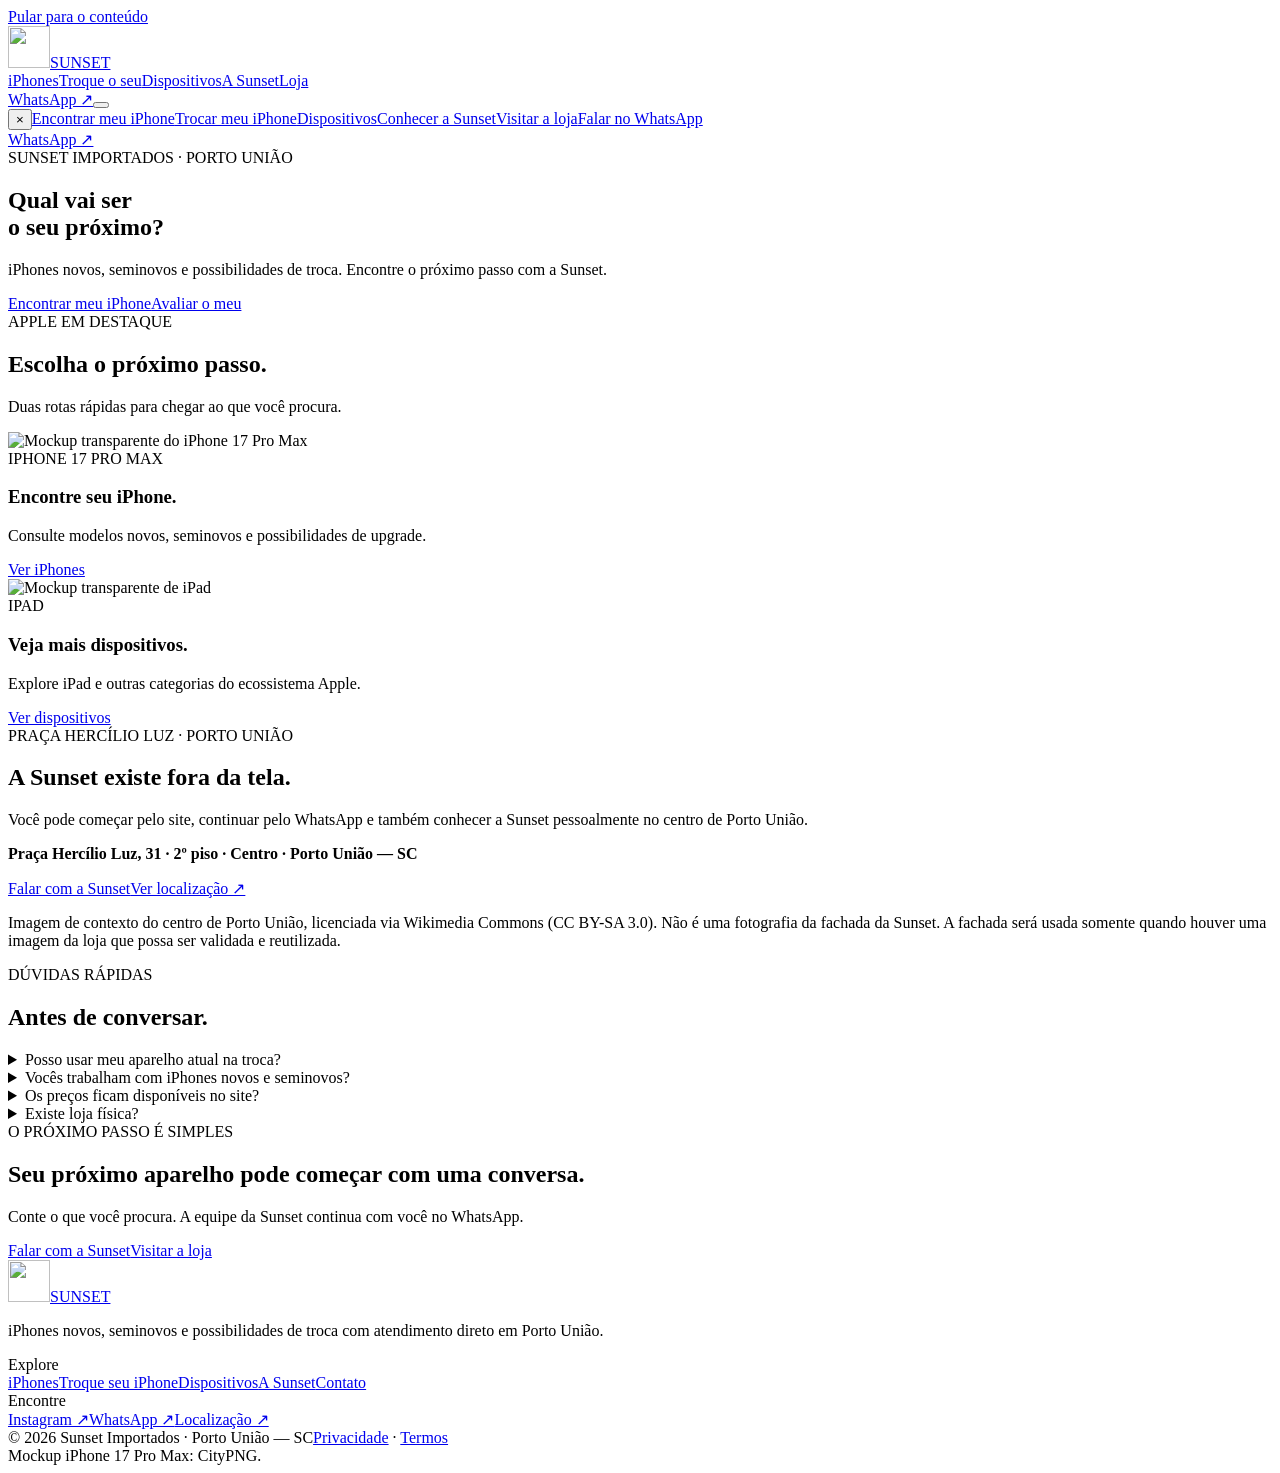
==== commit 1539c1c3: "Simplify Home and replace product choices" ====
--- a/site/index.html
+++ b/site/index.html
@@ -1,12 +1,10 @@
-<!doctype html><html lang="pt-BR"><head><meta charset="utf-8"><meta name="viewport" content="width=device-width,initial-scale=1,viewport-fit=cover"><meta name="theme-color" content="#050505"><title>Sunset Importados | iPhones em Porto União</title><meta name="description" content="Encontre iPhones novos e seminovos, consulte possibilidades de troca e fale diretamente com a Sunset Importados em Porto União."><link rel="canonical" href="https://sunset-importados.onrender.com/"><link rel="icon" href="/assets/sunset-logo.webp" type="image/webp"><meta property="og:type" content="website"><meta property="og:title" content="Sunset Importados | iPhones em Porto União"><meta property="og:description" content="Encontre iPhones novos e seminovos, consulte possibilidades de troca e fale diretamente com a Sunset Importados em Porto União."><meta property="og:url" content="https://sunset-importados.onrender.com/"><meta property="og:image" content="https://sunset-importados.onrender.com/assets/media/iphone-transparent-v1.png"><meta name="twitter:card" content="summary_large_image"><link rel="stylesheet" href="/assets/styles-1.css?v=20260817-4"><link rel="stylesheet" href="/assets/styles-2a.css?v=20260817-4"><link rel="stylesheet" href="/assets/styles-2b.css?v=20260817-4"><link rel="stylesheet" href="/assets/styles-3.css?v=20260817-4"><link rel="stylesheet" href="/assets/styles-4.css?v=20260817-4"><link rel="stylesheet" href="/assets/styles-media.css?v=20260817-4"><script type="application/ld+json">{"@context":"https://schema.org","@type":"Store","name":"Sunset Importados","url":"https://sunset-importados.onrender.com","sameAs":["https://www.instagram.com/sunset_importados_/"],"address":{"@type":"PostalAddress","streetAddress":"Praça Hercílio Luz, 31, 2º piso","addressLocality":"Porto União","addressRegion":"SC","addressCountry":"BR"}}</script><link rel="stylesheet" href="/assets/styles-mobile.css?v=20260817-1"><link rel="manifest" href="/manifest.webmanifest"><link rel="apple-touch-icon" href="/assets/apple-touch-icon.png"><meta name="apple-mobile-web-app-capable" content="yes"><meta name="apple-mobile-web-app-status-bar-style" content="black-translucent"><meta name="apple-mobile-web-app-title" content="Sunset"><link rel="stylesheet" href="/assets/styles-mobile-pwa.css?v=20260817-1"><link rel="stylesheet" href="/assets/styles-cinematic.css?v=20260817-1"></head><body><a class="skip" href="#conteudo">Pular para o conteúdo</a>
+<!doctype html><html lang="pt-BR"><head><meta charset="utf-8"><meta name="viewport" content="width=device-width,initial-scale=1,viewport-fit=cover"><meta name="theme-color" content="#050505"><title>Sunset Importados | iPhones em Porto União</title><meta name="description" content="Encontre iPhones novos e seminovos, consulte possibilidades de troca e fale diretamente com a Sunset Importados em Porto União."><link rel="canonical" href="https://sunset-importados.onrender.com/"><link rel="icon" href="/assets/sunset-logo.webp" type="image/webp"><meta property="og:type" content="website"><meta property="og:title" content="Sunset Importados | iPhones em Porto União"><meta property="og:description" content="Encontre iPhones novos e seminovos, consulte possibilidades de troca e fale diretamente com a Sunset Importados em Porto União."><meta property="og:url" content="https://sunset-importados.onrender.com/"><meta property="og:image" content="https://sunset-importados.onrender.com/assets/media/iphone-17-pro-max-transparent-v1.webp"><meta name="twitter:card" content="summary_large_image"><link rel="stylesheet" href="/assets/styles-1.css?v=20260817-4"><link rel="stylesheet" href="/assets/styles-2a.css?v=20260817-4"><link rel="stylesheet" href="/assets/styles-2b.css?v=20260817-4"><link rel="stylesheet" href="/assets/styles-3.css?v=20260817-4"><link rel="stylesheet" href="/assets/styles-4.css?v=20260817-4"><link rel="stylesheet" href="/assets/styles-media.css?v=20260817-4"><script type="application/ld+json">{"@context":"https://schema.org","@type":"Store","name":"Sunset Importados","url":"https://sunset-importados.onrender.com","sameAs":["https://www.instagram.com/sunset_importados_/"],"address":{"@type":"PostalAddress","streetAddress":"Praça Hercílio Luz, 31, 2º piso","addressLocality":"Porto União","addressRegion":"SC","addressCountry":"BR"}}</script><link rel="stylesheet" href="/assets/styles-mobile.css?v=20260817-1"><link rel="manifest" href="/manifest.webmanifest"><link rel="apple-touch-icon" href="/assets/apple-touch-icon.png"><meta name="apple-mobile-web-app-capable" content="yes"><meta name="apple-mobile-web-app-status-bar-style" content="black-translucent"><meta name="apple-mobile-web-app-title" content="Sunset"><link rel="stylesheet" href="/assets/styles-mobile-pwa.css?v=20260817-1"><link rel="stylesheet" href="/assets/styles-cinematic.css?v=20260817-2"></head><body><a class="skip" href="#conteudo">Pular para o conteúdo</a>
 <header class="site-header" aria-label="Navegação principal"><div class="container nav"><a class="brand" href="/" aria-label="Sunset Importados - Início"><img src="/assets/sunset-logo.webp" alt="" width="42" height="42"><span class="brand-word">SUNSET</span></a><nav class="nav-links" aria-label="Principal"><a class="nav-link" href="/iphones/">iPhones</a><a class="nav-link" href="/troque-seu-iphone/">Troque o seu</a><a class="nav-link" href="/dispositivos/">Dispositivos</a><a class="nav-link" href="/a-sunset/">A Sunset</a><a class="nav-link" href="/contato/">Loja</a></nav><a class="btn btn-primary header-cta" data-wa="Olá! Vim pelo site da Sunset e gostaria de falar com a equipe." href="#">WhatsApp ↗</a><button class="menu-btn" type="button" aria-label="Abrir menu" aria-expanded="false"><span class="menu-lines"></span></button></div></header>
 <div class="mobile-panel" aria-label="Menu mobile"><button class="close" type="button" aria-label="Fechar menu">×</button><a href="/iphones/">Encontrar meu iPhone</a><a href="/troque-seu-iphone/">Trocar meu iPhone</a><a href="/dispositivos/">Dispositivos</a><a href="/a-sunset/">Conhecer a Sunset</a><a href="/contato/">Visitar a loja</a><a class="btn btn-primary" data-wa="Olá! Vim pelo site da Sunset e gostaria de falar com a equipe." href="#">Falar no WhatsApp</a></div><a class="btn btn-primary mobile-whatsapp" data-wa="Olá! Vim pelo site da Sunset e gostaria de falar com a equipe." href="#">WhatsApp ↗</a>
 <main id="conteudo">
-<section class="hero"><div class="container hero-grid"><div class="hero-copy reveal"><div class="eyebrow">SUNSET IMPORTADOS · PORTO UNIÃO</div><h1>Qual vai ser<br><span class="gradient-text">o seu próximo?</span></h1><p class="hero-sub">iPhones novos, seminovos e possibilidades de troca. Encontre o próximo passo com a Sunset.</p><div class="btns"><a class="btn btn-primary" href="/iphones/">Encontrar meu iPhone</a><a class="btn btn-secondary" href="/troque-seu-iphone/">Avaliar o meu</a></div></div><div class="hero-art hero-photo reveal"><img src="/assets/media/iphone-transparent-v1.png" width="1800" height="1200" alt="Render 3D de iPhone com fundo transparente" fetchpriority="high" decoding="async"></div></div></section>
-
-<section class="section"><div class="container"><div class="section-head reveal"><div class="eyebrow">APPLE EM DESTAQUE</div><h2>Escolha o próximo passo.</h2><p class="lede">A Sunset trabalha principalmente com o universo Apple e atende também consultas de Android.</p></div><div class="media-feature-grid"><article class="media-feature reveal"><img src="/assets/media/iphone-transparent-v1.png" width="1800" height="1200" alt="Render 3D de iPhone com fundo transparente" loading="lazy" decoding="async"><div class="media-feature-copy"><div class="eyebrow">IPHONE</div><h3>Novo ou seminovo.</h3><p>Consulte modelos e disponibilidade diretamente com a equipe.</p><a class="btn btn-secondary" href="/iphones/">Ver iPhones</a></div></article><article class="media-feature reveal"><img src="/assets/media/apple-watch-transparent-v1.png" width="1600" height="2000" alt="Render 3D de Apple Watch com fundo transparente" loading="lazy" decoding="async"><div class="media-feature-copy"><div class="eyebrow">ECOSSISTEMA</div><h3>Mais Apple.</h3><p>Apple Watch e outras categorias podem ser consultadas pelo atendimento.</p><a class="btn btn-secondary" href="/dispositivos/">Ver dispositivos</a></div></article></div></div></section>
+<section class="hero"><div class="container hero-grid"><div class="hero-copy reveal"><div class="eyebrow">SUNSET IMPORTADOS · PORTO UNIÃO</div><h1>Qual vai ser<br><span class="gradient-text">o seu próximo?</span></h1><p class="hero-sub">iPhones novos, seminovos e possibilidades de troca. Encontre o próximo passo com a Sunset.</p><div class="btns"><a class="btn btn-primary" href="/iphones/">Encontrar meu iPhone</a><a class="btn btn-secondary" href="/troque-seu-iphone/">Avaliar o meu</a></div></div></div></section>
+<section class="section product-choice-section"><div class="container"><div class="section-head reveal"><div class="eyebrow">APPLE EM DESTAQUE</div><h2>Escolha o próximo passo.</h2><p class="lede">Duas rotas rápidas para chegar ao que você procura.</p></div><div class="product-choice-grid"><article class="product-choice-card reveal"><div class="product-choice-visual"><img src="/assets/media/iphone-17-pro-max-transparent-v1.webp" alt="Mockup transparente do iPhone 17 Pro Max" loading="eager" decoding="async"></div><div class="product-choice-copy"><div class="eyebrow">IPHONE 17 PRO MAX</div><h3>Encontre seu iPhone.</h3><p>Consulte modelos novos, seminovos e possibilidades de upgrade.</p><a class="btn btn-secondary" href="/iphones/">Ver iPhones</a></div></article><article class="product-choice-card reveal"><div class="product-choice-visual"><img src="/assets/media/ipad-transparent-v1.png" alt="Mockup transparente de iPad" loading="lazy" decoding="async"></div><div class="product-choice-copy"><div class="eyebrow">IPAD</div><h3>Veja mais dispositivos.</h3><p>Explore iPad e outras categorias do ecossistema Apple.</p><a class="btn btn-secondary" href="/dispositivos/">Ver dispositivos</a></div></article></div></div></section>
 <section class="section store-location-section"><div class="store-location-bg" aria-hidden="true"></div><div class="container store-location-content reveal"><div class="eyebrow">PRAÇA HERCÍLIO LUZ · PORTO UNIÃO</div><h2>A Sunset existe fora da tela.</h2><p class="lede">Você pode começar pelo site, continuar pelo WhatsApp e também conhecer a Sunset pessoalmente no centro de Porto União.</p><p class="store-address"><strong>Praça Hercílio Luz, 31 · 2º piso · Centro · Porto União — SC</strong></p><div class="btns"><a class="btn btn-primary" data-wa="Olá! Vim pelo site da Sunset e gostaria de falar com a equipe." href="#">Falar com a Sunset</a><a class="btn btn-secondary" href="https://www.google.com/maps/search/?api=1&query=Praça+Hercílio+Luz+31+Porto+União+SC" target="_blank" rel="noopener noreferrer">Ver localização ↗</a></div><p class="location-caption">Imagem de contexto do centro de Porto União, licenciada via Wikimedia Commons (CC BY-SA 3.0). Não é uma fotografia da fachada da Sunset. A fachada será usada somente quando houver uma imagem da loja que possa ser validada e reutilizada.</p></div></section>
-<section class="section compact"><div class="container reveal"><div class="eyebrow">TECNOLOGIA EM FOCO</div><h2>Mais produto. Mais contexto.</h2><p class="lede">Fotografias reais e editoriais ajudam a apresentar o universo atendido pela Sunset. Elas não representam estoque em tempo real.</p><div class="editorial-media expanded-media"><figure><img src="/assets/media/iphone-transparent-v1.png" width="1800" height="1200" alt="Render 3D de iPhone com fundo transparente" loading="lazy" decoding="async"></figure><figure><img src="/assets/media/apple-watch-transparent-v1.png" width="1600" height="2000" alt="Render 3D de Apple Watch com fundo transparente" loading="lazy" decoding="async"></figure><figure><img src="/assets/media/iphone-transparent-v1.png" width="1800" height="1200" alt="Render 3D de iPhone com fundo transparente" loading="lazy" decoding="async"></figure><figure class="new-media"><img src="/assets/media/macbook-transparent-v1.png" alt="Render 3D de MacBook com fundo transparente" loading="lazy" decoding="async"></figure><figure class="new-media"><img src="/assets/media/airpods-macbook-v1.jpg" alt="AirPods próximos a um MacBook em fotografia editorial" loading="lazy" decoding="async"></figure></div></div></section>
 <section class="section"><div class="container reveal"><div class="eyebrow">DÚVIDAS RÁPIDAS</div><h2>Antes de conversar.</h2><div class="faq"><details><summary>Posso usar meu aparelho atual na troca?</summary><p class="answer">Sim. A Sunset trabalha com negociações que podem envolver seu aparelho atual. A avaliação e as condições finais são confirmadas diretamente com a equipe.</p></details><details><summary>Vocês trabalham com iPhones novos e seminovos?</summary><p class="answer">Sim. A disponibilidade de modelos deve ser consultada no atendimento.</p></details><details><summary>Os preços ficam disponíveis no site?</summary><p class="answer">Não. O site ajuda você a encontrar o caminho certo e iniciar o atendimento. Preços e disponibilidade são consultados diretamente com a Sunset.</p></details><details><summary>Existe loja física?</summary><p class="answer">Sim. A Sunset está na Praça Hercílio Luz, 31, 2º piso, no Centro de Porto União — SC.</p></details></div></div></section>
 <section class="section final-cta"><div class="container reveal"><div class="eyebrow">O PRÓXIMO PASSO É SIMPLES</div><h2>Seu próximo aparelho pode começar com uma conversa.</h2><p class="lede">Conte o que você procura. A equipe da Sunset continua com você no WhatsApp.</p><div class="btns"><a class="btn btn-primary" data-wa="Olá! Vim pelo site da Sunset e quero encontrar meu próximo aparelho." href="#">Falar com a Sunset</a><a class="btn btn-secondary" href="/contato/">Visitar a loja</a></div></div></section>
-</main><footer class="footer"><div class="container"><div class="footer-grid"><div><a class="brand" href="/"><img src="/assets/sunset-logo.webp" alt="" width="42" height="42"><span class="brand-word">SUNSET</span></a><p>iPhones novos, seminovos e possibilidades de troca com atendimento direto em Porto União.</p></div><div><div class="eyebrow">Explore</div><div class="footer-links"><a href="/iphones/">iPhones</a><a href="/troque-seu-iphone/">Troque seu iPhone</a><a href="/dispositivos/">Dispositivos</a><a href="/a-sunset/">A Sunset</a><a href="/contato/">Contato</a></div></div><div><div class="eyebrow">Encontre</div><div class="footer-links"><a href="https://www.instagram.com/sunset_importados_/" target="_blank" rel="noopener noreferrer">Instagram ↗</a><a data-wa="Olá! Vim pelo site da Sunset e gostaria de falar com a equipe." href="#">WhatsApp ↗</a><a href="https://www.google.com/maps/search/?api=1&query=Praça+Hercílio+Luz+31+Porto+União+SC" target="_blank" rel="noopener noreferrer">Localização ↗</a></div></div></div><div class="footer-bottom"><span>© 2026 Sunset Importados · Porto União — SC</span><span><a href="/privacidade/">Privacidade</a> · <a href="/termos/">Termos</a></span></div></div></footer><script src="/assets/app.js?v=20260817-4" defer></script><script src="/assets/pwa.js?v=20260817-1" defer></script></body></html>+</main><footer class="footer"><div class="container"><div class="footer-grid"><div><a class="brand" href="/"><img src="/assets/sunset-logo.webp" alt="" width="42" height="42"><span class="brand-word">SUNSET</span></a><p>iPhones novos, seminovos e possibilidades de troca com atendimento direto em Porto União.</p></div><div><div class="eyebrow">Explore</div><div class="footer-links"><a href="/iphones/">iPhones</a><a href="/troque-seu-iphone/">Troque seu iPhone</a><a href="/dispositivos/">Dispositivos</a><a href="/a-sunset/">A Sunset</a><a href="/contato/">Contato</a></div></div><div><div class="eyebrow">Encontre</div><div class="footer-links"><a href="https://www.instagram.com/sunset_importados_/" target="_blank" rel="noopener noreferrer">Instagram ↗</a><a data-wa="Olá! Vim pelo site da Sunset e gostaria de falar com a equipe." href="#">WhatsApp ↗</a><a href="https://www.google.com/maps/search/?api=1&query=Praça+Hercílio+Luz+31+Porto+União+SC" target="_blank" rel="noopener noreferrer">Localização ↗</a></div></div></div><div class="footer-bottom"><span>© 2026 Sunset Importados · Porto União — SC</span><span><a href="/privacidade/">Privacidade</a> · <a href="/termos/">Termos</a></span></div><div class="media-credit">Mockup iPhone 17 Pro Max: CityPNG.</div></div></footer><script src="/assets/app.js?v=20260817-4" defer></script><script src="/assets/pwa.js?v=20260817-1" defer></script></body></html>
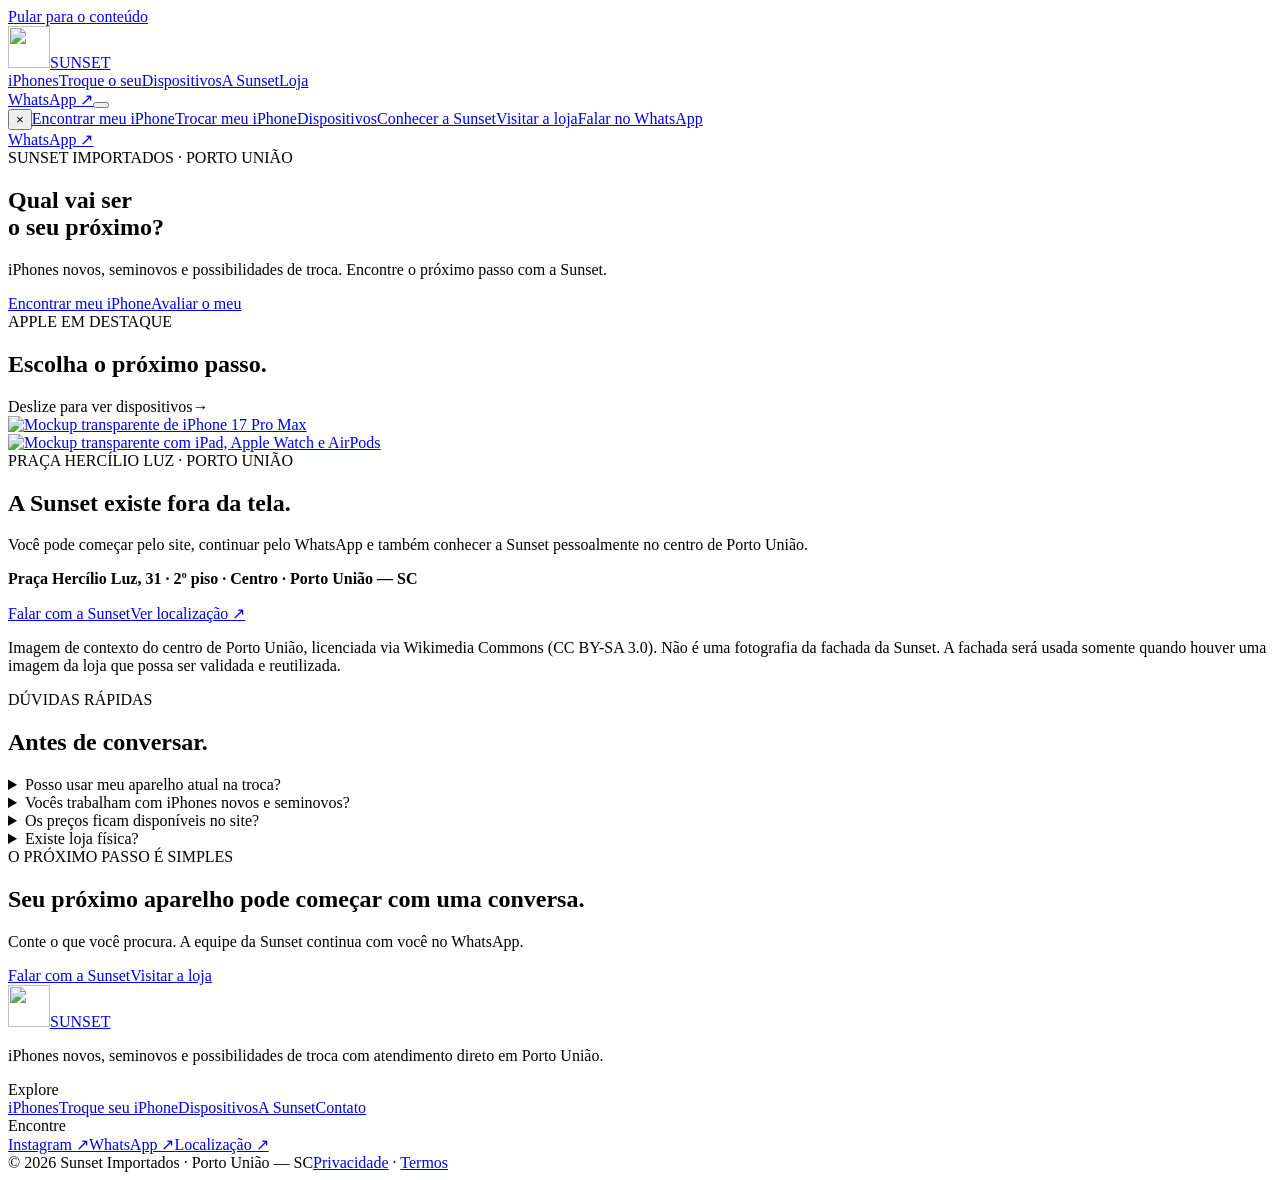
==== commit d3588976: "Use user mockups and image-only swipe product rail" ====
--- a/site/index.html
+++ b/site/index.html
@@ -1,10 +1,10 @@
-<!doctype html><html lang="pt-BR"><head><meta charset="utf-8"><meta name="viewport" content="width=device-width,initial-scale=1,viewport-fit=cover"><meta name="theme-color" content="#050505"><title>Sunset Importados | iPhones em Porto União</title><meta name="description" content="Encontre iPhones novos e seminovos, consulte possibilidades de troca e fale diretamente com a Sunset Importados em Porto União."><link rel="canonical" href="https://sunset-importados.onrender.com/"><link rel="icon" href="/assets/sunset-logo.webp" type="image/webp"><meta property="og:type" content="website"><meta property="og:title" content="Sunset Importados | iPhones em Porto União"><meta property="og:description" content="Encontre iPhones novos e seminovos, consulte possibilidades de troca e fale diretamente com a Sunset Importados em Porto União."><meta property="og:url" content="https://sunset-importados.onrender.com/"><meta property="og:image" content="https://sunset-importados.onrender.com/assets/media/iphone-17-pro-max-transparent-v1.webp"><meta name="twitter:card" content="summary_large_image"><link rel="stylesheet" href="/assets/styles-1.css?v=20260817-4"><link rel="stylesheet" href="/assets/styles-2a.css?v=20260817-4"><link rel="stylesheet" href="/assets/styles-2b.css?v=20260817-4"><link rel="stylesheet" href="/assets/styles-3.css?v=20260817-4"><link rel="stylesheet" href="/assets/styles-4.css?v=20260817-4"><link rel="stylesheet" href="/assets/styles-media.css?v=20260817-4"><script type="application/ld+json">{"@context":"https://schema.org","@type":"Store","name":"Sunset Importados","url":"https://sunset-importados.onrender.com","sameAs":["https://www.instagram.com/sunset_importados_/"],"address":{"@type":"PostalAddress","streetAddress":"Praça Hercílio Luz, 31, 2º piso","addressLocality":"Porto União","addressRegion":"SC","addressCountry":"BR"}}</script><link rel="stylesheet" href="/assets/styles-mobile.css?v=20260817-1"><link rel="manifest" href="/manifest.webmanifest"><link rel="apple-touch-icon" href="/assets/apple-touch-icon.png"><meta name="apple-mobile-web-app-capable" content="yes"><meta name="apple-mobile-web-app-status-bar-style" content="black-translucent"><meta name="apple-mobile-web-app-title" content="Sunset"><link rel="stylesheet" href="/assets/styles-mobile-pwa.css?v=20260817-1"><link rel="stylesheet" href="/assets/styles-cinematic.css?v=20260817-2"></head><body><a class="skip" href="#conteudo">Pular para o conteúdo</a>
+<!doctype html><html lang="pt-BR"><head><meta charset="utf-8"><meta name="viewport" content="width=device-width,initial-scale=1,viewport-fit=cover"><meta name="theme-color" content="#050505"><title>Sunset Importados | iPhones em Porto União</title><meta name="description" content="Encontre iPhones novos e seminovos, consulte possibilidades de troca e fale diretamente com a Sunset Importados em Porto União."><link rel="canonical" href="https://sunset-importados.onrender.com/"><link rel="icon" href="/assets/sunset-logo.webp" type="image/webp"><meta property="og:type" content="website"><meta property="og:title" content="Sunset Importados | iPhones em Porto União"><meta property="og:description" content="Encontre iPhones novos e seminovos, consulte possibilidades de troca e fale diretamente com a Sunset Importados em Porto União."><meta property="og:url" content="https://sunset-importados.onrender.com/"><meta property="og:image" content="https://sunset-importados.onrender.com/assets/media/iphone-17-pro-max-user-v1.webp"><meta name="twitter:card" content="summary_large_image"><link rel="stylesheet" href="/assets/styles-1.css?v=20260817-4"><link rel="stylesheet" href="/assets/styles-2a.css?v=20260817-4"><link rel="stylesheet" href="/assets/styles-2b.css?v=20260817-4"><link rel="stylesheet" href="/assets/styles-3.css?v=20260817-4"><link rel="stylesheet" href="/assets/styles-4.css?v=20260817-4"><link rel="stylesheet" href="/assets/styles-media.css?v=20260817-4"><script type="application/ld+json">{"@context":"https://schema.org","@type":"Store","name":"Sunset Importados","url":"https://sunset-importados.onrender.com","sameAs":["https://www.instagram.com/sunset_importados_/"],"address":{"@type":"PostalAddress","streetAddress":"Praça Hercílio Luz, 31, 2º piso","addressLocality":"Porto União","addressRegion":"SC","addressCountry":"BR"}}</script><link rel="stylesheet" href="/assets/styles-mobile.css?v=20260817-1"><link rel="manifest" href="/manifest.webmanifest"><link rel="apple-touch-icon" href="/assets/apple-touch-icon.png"><meta name="apple-mobile-web-app-capable" content="yes"><meta name="apple-mobile-web-app-status-bar-style" content="black-translucent"><meta name="apple-mobile-web-app-title" content="Sunset"><link rel="stylesheet" href="/assets/styles-mobile-pwa.css?v=20260817-1"><link rel="stylesheet" href="/assets/styles-cinematic.css?v=20260817-3"></head><body><a class="skip" href="#conteudo">Pular para o conteúdo</a>
 <header class="site-header" aria-label="Navegação principal"><div class="container nav"><a class="brand" href="/" aria-label="Sunset Importados - Início"><img src="/assets/sunset-logo.webp" alt="" width="42" height="42"><span class="brand-word">SUNSET</span></a><nav class="nav-links" aria-label="Principal"><a class="nav-link" href="/iphones/">iPhones</a><a class="nav-link" href="/troque-seu-iphone/">Troque o seu</a><a class="nav-link" href="/dispositivos/">Dispositivos</a><a class="nav-link" href="/a-sunset/">A Sunset</a><a class="nav-link" href="/contato/">Loja</a></nav><a class="btn btn-primary header-cta" data-wa="Olá! Vim pelo site da Sunset e gostaria de falar com a equipe." href="#">WhatsApp ↗</a><button class="menu-btn" type="button" aria-label="Abrir menu" aria-expanded="false"><span class="menu-lines"></span></button></div></header>
 <div class="mobile-panel" aria-label="Menu mobile"><button class="close" type="button" aria-label="Fechar menu">×</button><a href="/iphones/">Encontrar meu iPhone</a><a href="/troque-seu-iphone/">Trocar meu iPhone</a><a href="/dispositivos/">Dispositivos</a><a href="/a-sunset/">Conhecer a Sunset</a><a href="/contato/">Visitar a loja</a><a class="btn btn-primary" data-wa="Olá! Vim pelo site da Sunset e gostaria de falar com a equipe." href="#">Falar no WhatsApp</a></div><a class="btn btn-primary mobile-whatsapp" data-wa="Olá! Vim pelo site da Sunset e gostaria de falar com a equipe." href="#">WhatsApp ↗</a>
 <main id="conteudo">
 <section class="hero"><div class="container hero-grid"><div class="hero-copy reveal"><div class="eyebrow">SUNSET IMPORTADOS · PORTO UNIÃO</div><h1>Qual vai ser<br><span class="gradient-text">o seu próximo?</span></h1><p class="hero-sub">iPhones novos, seminovos e possibilidades de troca. Encontre o próximo passo com a Sunset.</p><div class="btns"><a class="btn btn-primary" href="/iphones/">Encontrar meu iPhone</a><a class="btn btn-secondary" href="/troque-seu-iphone/">Avaliar o meu</a></div></div></div></section>
-<section class="section product-choice-section"><div class="container"><div class="section-head reveal"><div class="eyebrow">APPLE EM DESTAQUE</div><h2>Escolha o próximo passo.</h2><p class="lede">Duas rotas rápidas para chegar ao que você procura.</p></div><div class="product-choice-grid"><article class="product-choice-card reveal"><div class="product-choice-visual"><img src="/assets/media/iphone-17-pro-max-transparent-v1.webp" alt="Mockup transparente do iPhone 17 Pro Max" loading="eager" decoding="async"></div><div class="product-choice-copy"><div class="eyebrow">IPHONE 17 PRO MAX</div><h3>Encontre seu iPhone.</h3><p>Consulte modelos novos, seminovos e possibilidades de upgrade.</p><a class="btn btn-secondary" href="/iphones/">Ver iPhones</a></div></article><article class="product-choice-card reveal"><div class="product-choice-visual"><img src="/assets/media/ipad-transparent-v1.png" alt="Mockup transparente de iPad" loading="lazy" decoding="async"></div><div class="product-choice-copy"><div class="eyebrow">IPAD</div><h3>Veja mais dispositivos.</h3><p>Explore iPad e outras categorias do ecossistema Apple.</p><a class="btn btn-secondary" href="/dispositivos/">Ver dispositivos</a></div></article></div></div></section>
+<section class="section product-choice-section"><div class="container"><div class="section-head reveal"><div class="eyebrow">APPLE EM DESTAQUE</div><h2>Escolha o próximo passo.</h2></div><div class="product-swipe-hint" aria-hidden="true"><span>Deslize para ver dispositivos</span><strong>→</strong></div><div class="product-choice-grid" aria-label="Escolha entre iPhones e dispositivos"><a class="product-choice-card reveal" href="/iphones/" aria-label="Ver iPhones"><div class="product-choice-visual"><img src="/assets/media/iphone-17-pro-max-user-v1.webp" alt="Mockup transparente de iPhone 17 Pro Max" loading="eager" decoding="async"></div></a><a class="product-choice-card reveal" href="/dispositivos/" aria-label="Ver dispositivos"><div class="product-choice-visual"><img src="/assets/media/apple-ecosystem-user-v1.webp" alt="Mockup transparente com iPad, Apple Watch e AirPods" loading="lazy" decoding="async"></div></a></div><div class="product-swipe-dots" aria-hidden="true"><span class="active"></span><span></span></div></div></section>
 <section class="section store-location-section"><div class="store-location-bg" aria-hidden="true"></div><div class="container store-location-content reveal"><div class="eyebrow">PRAÇA HERCÍLIO LUZ · PORTO UNIÃO</div><h2>A Sunset existe fora da tela.</h2><p class="lede">Você pode começar pelo site, continuar pelo WhatsApp e também conhecer a Sunset pessoalmente no centro de Porto União.</p><p class="store-address"><strong>Praça Hercílio Luz, 31 · 2º piso · Centro · Porto União — SC</strong></p><div class="btns"><a class="btn btn-primary" data-wa="Olá! Vim pelo site da Sunset e gostaria de falar com a equipe." href="#">Falar com a Sunset</a><a class="btn btn-secondary" href="https://www.google.com/maps/search/?api=1&query=Praça+Hercílio+Luz+31+Porto+União+SC" target="_blank" rel="noopener noreferrer">Ver localização ↗</a></div><p class="location-caption">Imagem de contexto do centro de Porto União, licenciada via Wikimedia Commons (CC BY-SA 3.0). Não é uma fotografia da fachada da Sunset. A fachada será usada somente quando houver uma imagem da loja que possa ser validada e reutilizada.</p></div></section>
 <section class="section"><div class="container reveal"><div class="eyebrow">DÚVIDAS RÁPIDAS</div><h2>Antes de conversar.</h2><div class="faq"><details><summary>Posso usar meu aparelho atual na troca?</summary><p class="answer">Sim. A Sunset trabalha com negociações que podem envolver seu aparelho atual. A avaliação e as condições finais são confirmadas diretamente com a equipe.</p></details><details><summary>Vocês trabalham com iPhones novos e seminovos?</summary><p class="answer">Sim. A disponibilidade de modelos deve ser consultada no atendimento.</p></details><details><summary>Os preços ficam disponíveis no site?</summary><p class="answer">Não. O site ajuda você a encontrar o caminho certo e iniciar o atendimento. Preços e disponibilidade são consultados diretamente com a Sunset.</p></details><details><summary>Existe loja física?</summary><p class="answer">Sim. A Sunset está na Praça Hercílio Luz, 31, 2º piso, no Centro de Porto União — SC.</p></details></div></div></section>
 <section class="section final-cta"><div class="container reveal"><div class="eyebrow">O PRÓXIMO PASSO É SIMPLES</div><h2>Seu próximo aparelho pode começar com uma conversa.</h2><p class="lede">Conte o que você procura. A equipe da Sunset continua com você no WhatsApp.</p><div class="btns"><a class="btn btn-primary" data-wa="Olá! Vim pelo site da Sunset e quero encontrar meu próximo aparelho." href="#">Falar com a Sunset</a><a class="btn btn-secondary" href="/contato/">Visitar a loja</a></div></div></section>
-</main><footer class="footer"><div class="container"><div class="footer-grid"><div><a class="brand" href="/"><img src="/assets/sunset-logo.webp" alt="" width="42" height="42"><span class="brand-word">SUNSET</span></a><p>iPhones novos, seminovos e possibilidades de troca com atendimento direto em Porto União.</p></div><div><div class="eyebrow">Explore</div><div class="footer-links"><a href="/iphones/">iPhones</a><a href="/troque-seu-iphone/">Troque seu iPhone</a><a href="/dispositivos/">Dispositivos</a><a href="/a-sunset/">A Sunset</a><a href="/contato/">Contato</a></div></div><div><div class="eyebrow">Encontre</div><div class="footer-links"><a href="https://www.instagram.com/sunset_importados_/" target="_blank" rel="noopener noreferrer">Instagram ↗</a><a data-wa="Olá! Vim pelo site da Sunset e gostaria de falar com a equipe." href="#">WhatsApp ↗</a><a href="https://www.google.com/maps/search/?api=1&query=Praça+Hercílio+Luz+31+Porto+União+SC" target="_blank" rel="noopener noreferrer">Localização ↗</a></div></div></div><div class="footer-bottom"><span>© 2026 Sunset Importados · Porto União — SC</span><span><a href="/privacidade/">Privacidade</a> · <a href="/termos/">Termos</a></span></div><div class="media-credit">Mockup iPhone 17 Pro Max: CityPNG.</div></div></footer><script src="/assets/app.js?v=20260817-4" defer></script><script src="/assets/pwa.js?v=20260817-1" defer></script></body></html>+</main><footer class="footer"><div class="container"><div class="footer-grid"><div><a class="brand" href="/"><img src="/assets/sunset-logo.webp" alt="" width="42" height="42"><span class="brand-word">SUNSET</span></a><p>iPhones novos, seminovos e possibilidades de troca com atendimento direto em Porto União.</p></div><div><div class="eyebrow">Explore</div><div class="footer-links"><a href="/iphones/">iPhones</a><a href="/troque-seu-iphone/">Troque seu iPhone</a><a href="/dispositivos/">Dispositivos</a><a href="/a-sunset/">A Sunset</a><a href="/contato/">Contato</a></div></div><div><div class="eyebrow">Encontre</div><div class="footer-links"><a href="https://www.instagram.com/sunset_importados_/" target="_blank" rel="noopener noreferrer">Instagram ↗</a><a data-wa="Olá! Vim pelo site da Sunset e gostaria de falar com a equipe." href="#">WhatsApp ↗</a><a href="https://www.google.com/maps/search/?api=1&query=Praça+Hercílio+Luz+31+Porto+União+SC" target="_blank" rel="noopener noreferrer">Localização ↗</a></div></div></div><div class="footer-bottom"><span>© 2026 Sunset Importados · Porto União — SC</span><span><a href="/privacidade/">Privacidade</a> · <a href="/termos/">Termos</a></span></div></div></footer><script src="/assets/app.js?v=20260817-4" defer></script><script src="/assets/pwa.js?v=20260817-1" defer></script></body></html>
